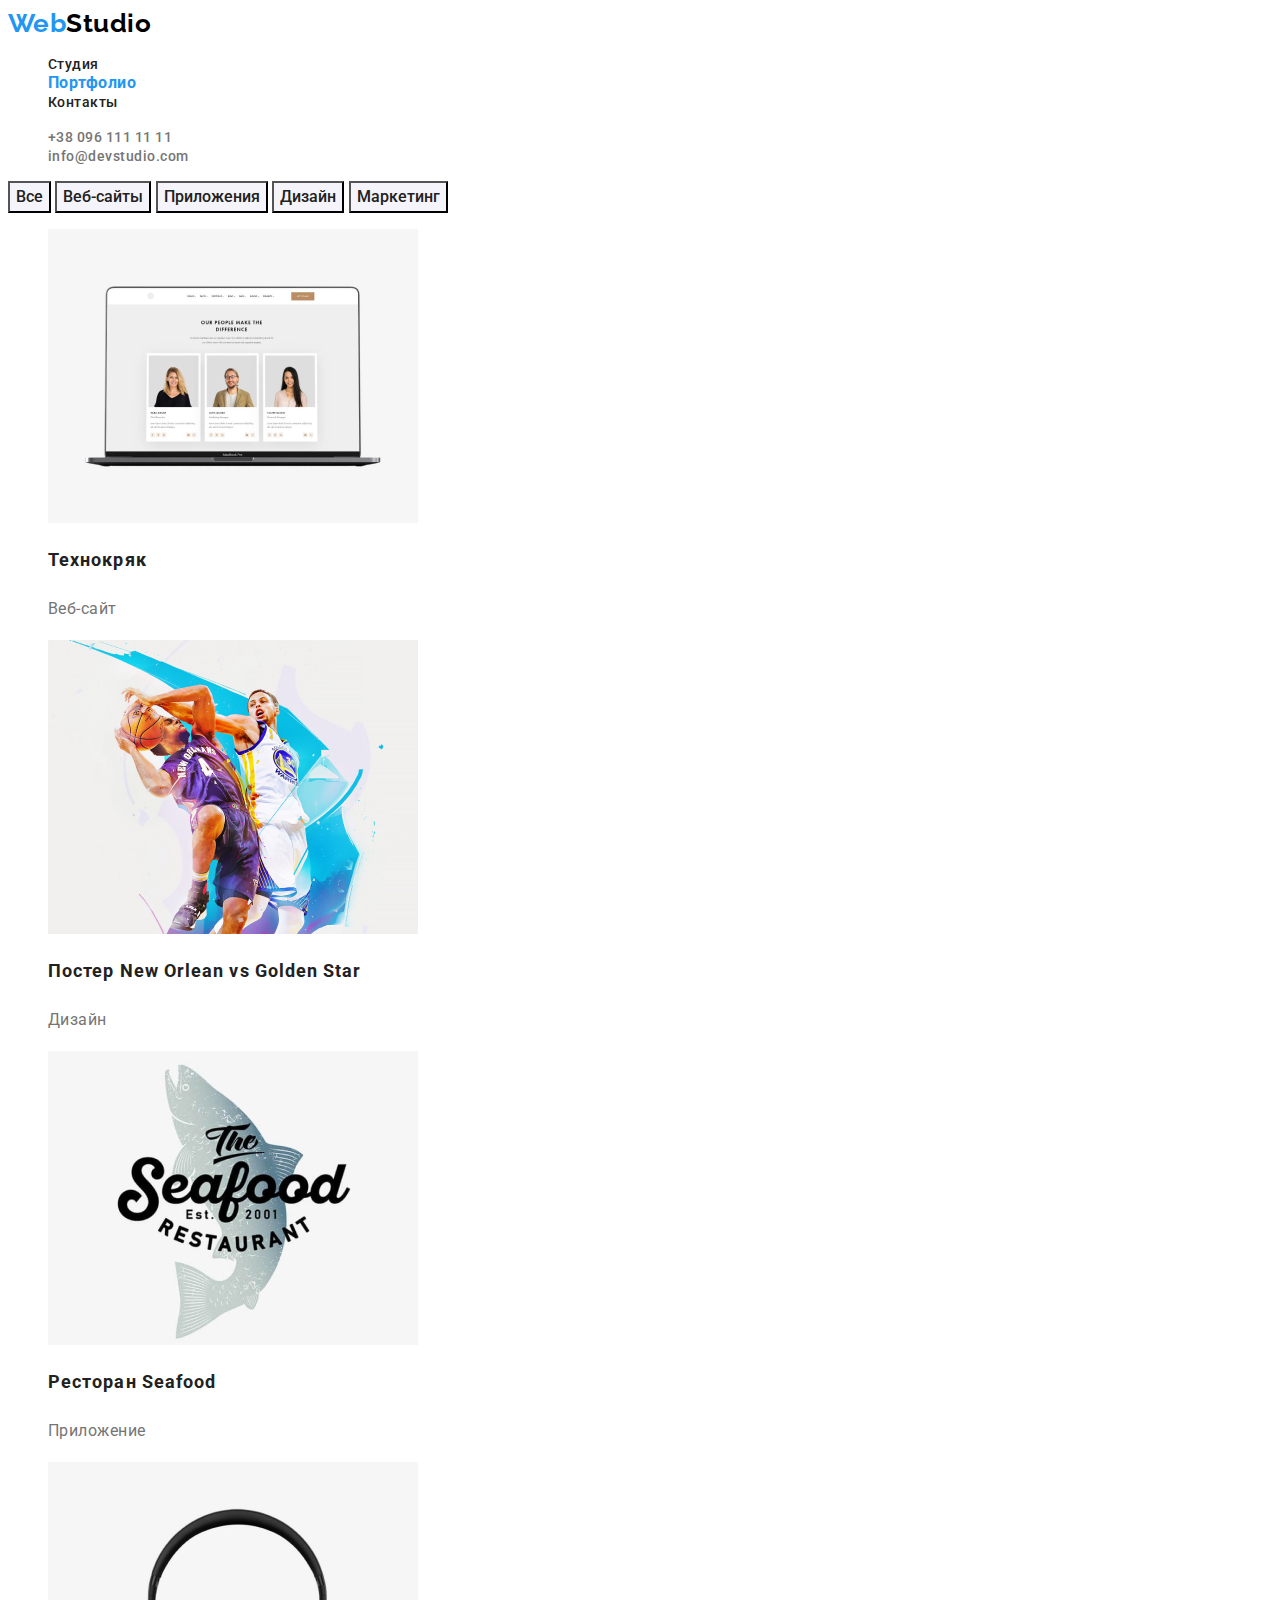
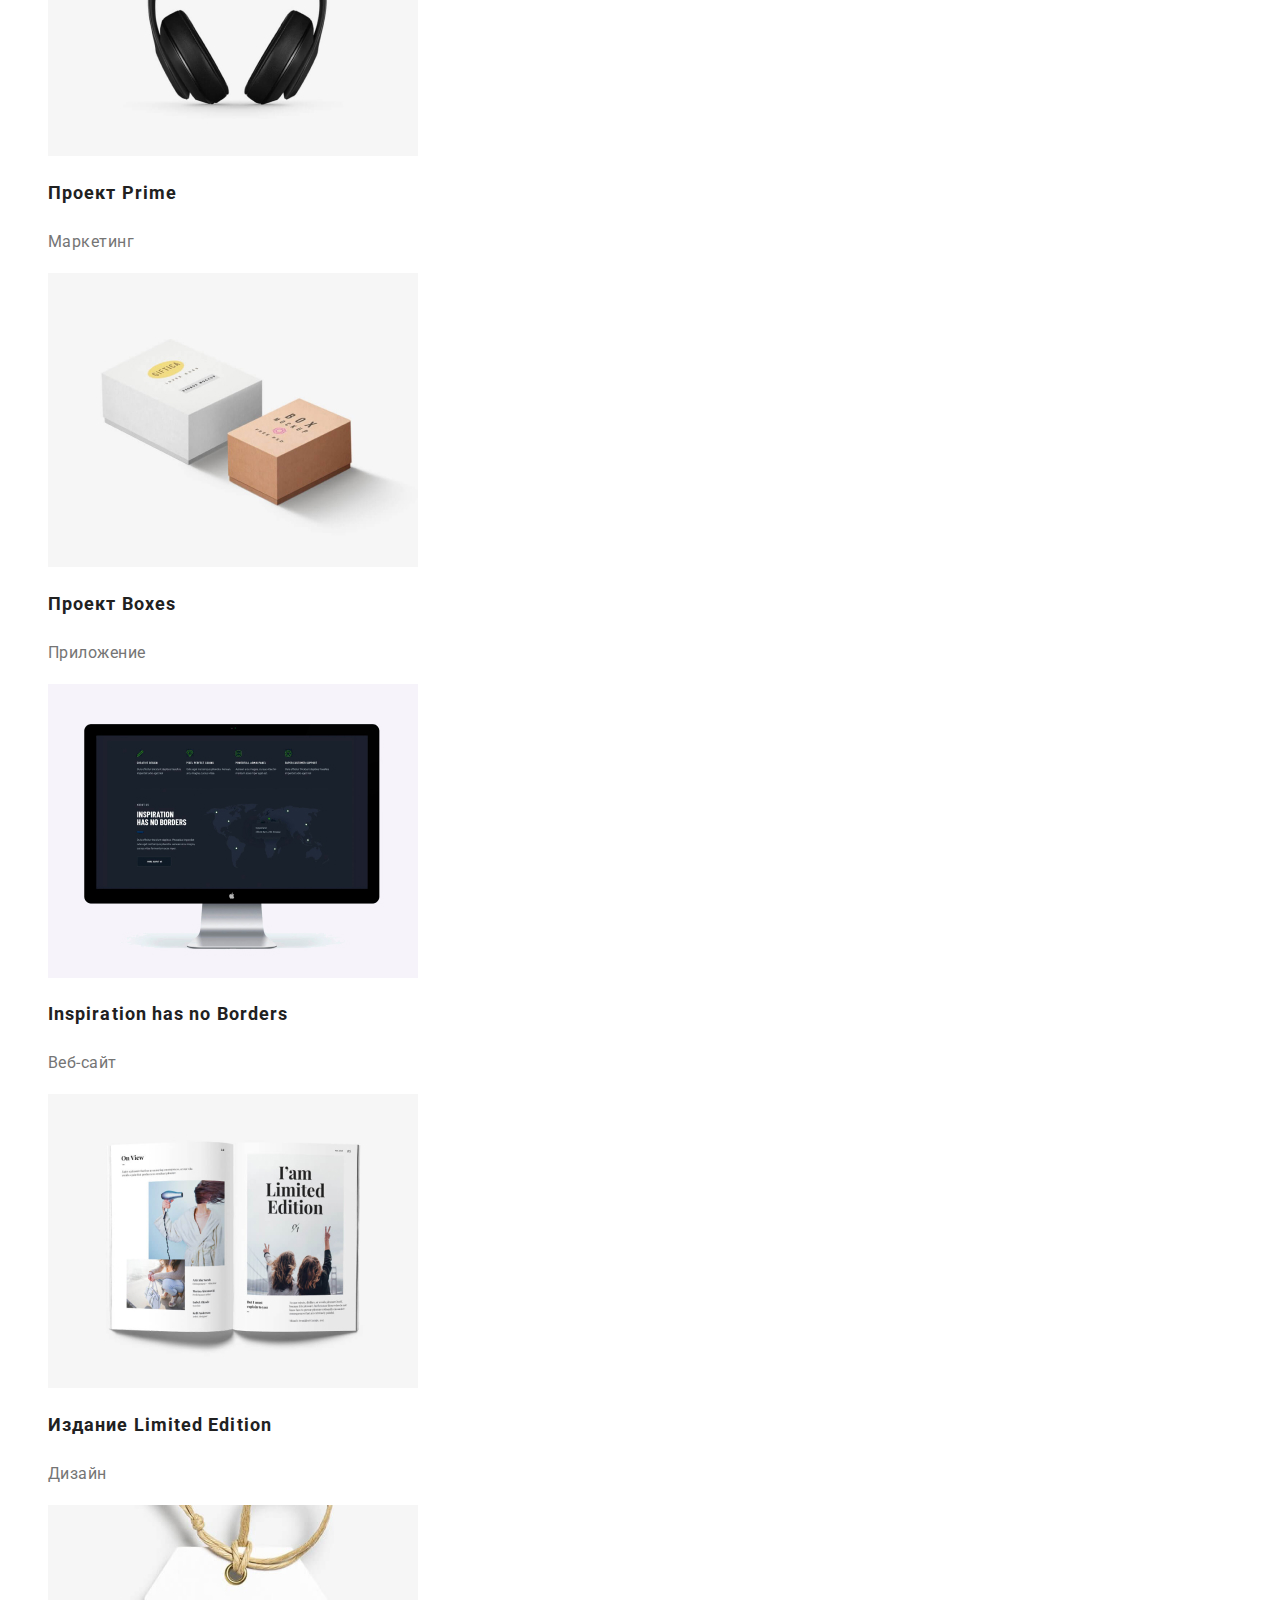
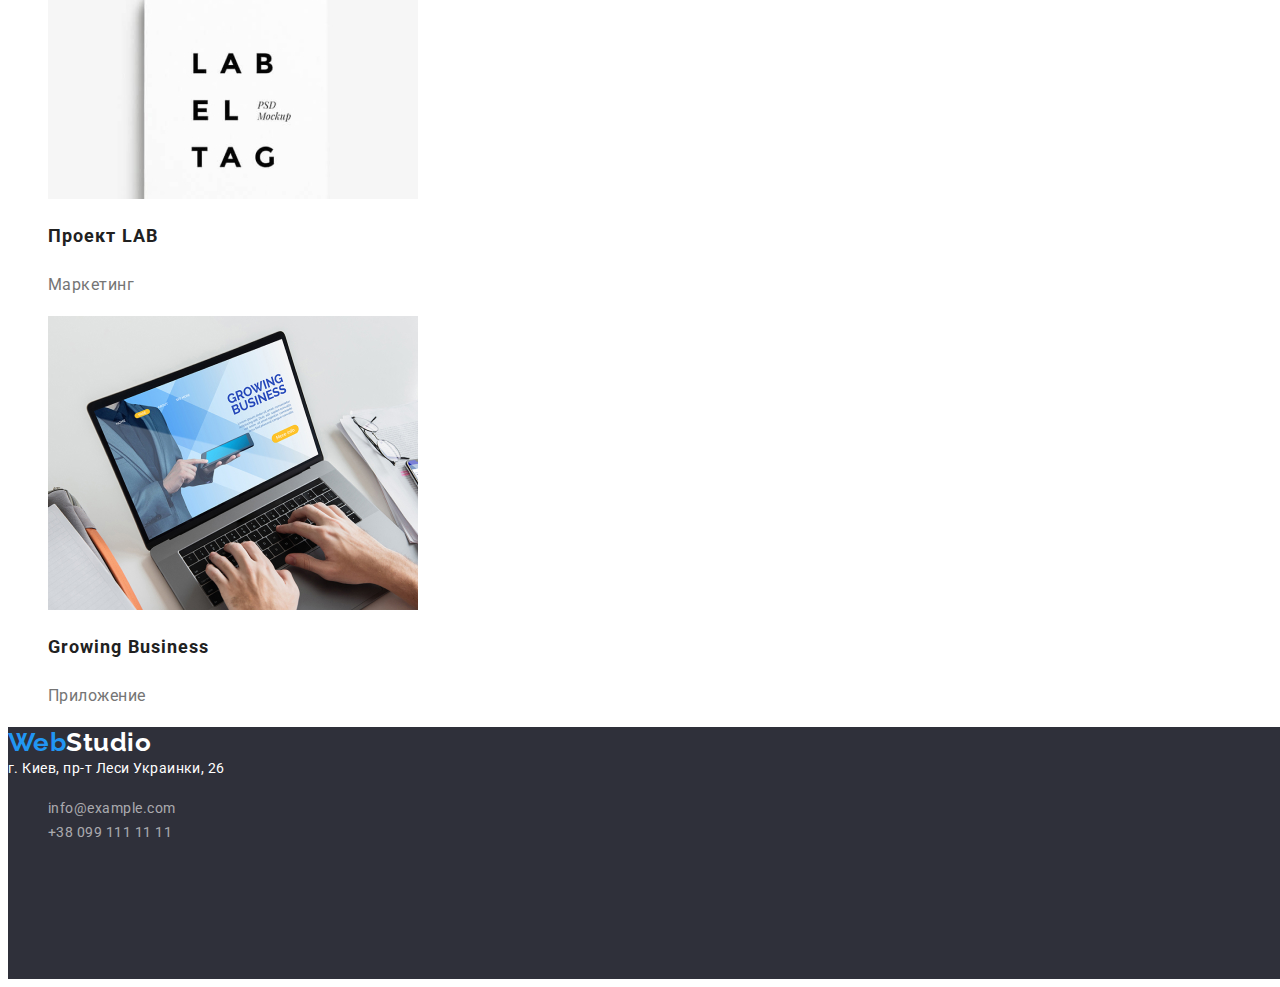
==== portfolio.html @ f5310222 "изменения)" ====
<!DOCTYPE html>
<html lang="ru">
<head>
    <meta charset="UTF-8">
    <meta name="viewport" content="width=device-width, initial-scale=1.0">
    <title>WebStudio</title>
    <link rel="preconnect" href="https://fonts.gstatic.com">
    <link href="https://fonts.googleapis.com/css2?family=Raleway:wght@700&family=Roboto:wght@400;500;700;900&display=swap"
    rel="stylesheet">
    <link rel="stylesheet" href="./css/style.css">
</head>
<body>
    <header class="header">
        <nav class="navigation">
        <a href="./index.html"class="logo-studio">
            <span class="logo-web-color">Web</span>Studio
        </a>
       <ul class="nav-web">
           <li>
               <a href="./index.html" class="link">Студия</a>
            </li>
           <li>
               <a href="./portfolio.html"class="link-current">Портфолио</a>
            </li>
           <li>
               <a href="#"class="link">Контакты</a>
            </li>
       </ul>
    </nav>
       <ul class="nav-tel-mail">
           <li>
               <a href="tel:+380961111111">+38 096 111 11 11</a>
            </li>
           <li>
               <a href="mailto:info@devstudio.com">info@devstudio.com</a>
            </li>
       </ul>
    </header>
    <main>
        <div class="filter">
            <button class="main-bt" type="button">Все</button>
            <button class="main-bt" type="button">Веб-сайты</button>
            <button class="main-bt" type="button">Приложения</button>
            <button class="main-bt" type="button">Дизайн</button>
            <button class="main-bt" type="button">Маркетинг</button>
        </div>
        <ul class="main-list">
            <li class="main-list-item">
                <a class="main-list-link" href="#">
                    <img src="./photo_portfolio/Технокряк_1.jpg" alt="Технокряк" width="370" height="294">
                    <h2 class="main-list-title">Технокряк</h2>
                        <p class="main-list-theam">Веб-сайт</p>
                </a>
            </li>
            <li class="main-list-item">
                <a class="main-list-link" href="#">
                    <img src="./photo_portfolio/Постер_New_Orlean_2.jpg" alt="Постер_New_Orlean" width="370" height="294">
                    <h2 class="main-list-title">Постер New Orlean vs Golden Star</h2>
                        <p class="main-list-theam">Дизайн</p>
                </a>
            </li>
            <li class="main-list-item">
                <a class="main-list-link" href="#">
                    <img src="./photo_portfolio/Seafood_3.jpg" alt="Seafood" width="370" height="294">
                    <h2 class="main-list-title">Ресторан Seafood</h2>
                        <p class="main-list-theam">Приложение</p>
                </a>
            </li>
            <li class="main-list-item">
                <a class="main-list-link" href="#">
                    <img src="./photo_portfolio/Наушники_4.jpg" alt="Наушники" width="370" height="294">
                    <h2 class="main-list-title">Проект Prime</h2>
                        <p class="main-list-theam">Маркетинг</p> 
                </a>
            </li>
            <li class="main-list-item">
                <a class="main-list-link" href="#">
                    <img src="./photo_portfolio/проект_Boxes_5.jpg" alt="проект_Boxes" width="370" height="294">
                    <h2 class="main-list-title">Проект Boxes</h2>
                        <p class="main-list-theam">Приложение</p> 
                </a>
            </li>
            <li class="main-list-item">
                <a class="main-list-link" href="#">
                    <img src="./photo_portfolio/Экран_6.jpg" alt="Экран" width="370" height="294">
                    <h2 class="main-list-title">Inspiration has no Borders</h2>
                        <p class="main-list-theam">Веб-сайт</p>
                </a>
            </li>
            <li class="main-list-item">
                <a class="main-list-link" href="#">
                    <img src="./photo_portfolio/журнал_LE_7.jpg" alt="журнал_LE" width="370" height="294">
                    <h2 class="main-list-title">Издание Limited Edition</h2>
                        <p class="main-list-theam">Дизайн</p>
                </a>
            </li>
            <li class="main-list-item">
                <a class="main-list-link" href="#">
                    <img src="./photo_portfolio/проект_LAB_8.jpg" alt="проект_LAB" width="370" height="294">
                    <h2 class="main-list-title">Проект LAB</h2>
                        <p class="main-list-theam">Маркетинг</p>
                </a>
            </li>
            <li class="main-list-item">
                <a class="main-list-link" href="#">
                    <img src="./photo_portfolio/Ноутбук_9.jpg" alt="Ноутбук" width="370" height="294">
                    <h2 class="main-list-title">Growing Business</h2>
                        <p class="main-list-theam">Приложение</p>
                </a>
            </li>
        </ul>
    </main>
    <footer class="footer">
        <a href="./index.html"class="logo-studio">
            <span class="logo-web-color">Web</span>Studio
        </a>
        <address class="address">
                <a class="map-link" href="https://goo.gl/maps/7WQNY8XXJnGFuJA47" target="_blank">г. Киев, пр-т Леси Украинки, 26</a>
         </address>
            <ul class="footer-contacts">
                <li class="footer-contacts-mail">
                    <a class="footer-contacts-link" href="mailto:info@example.com">info@example.com</a>
                </li>
                <li class="footer-contacts-mail">
                    <a class="footer-contacts-link" href="tel:+380991111111">+38 099 111 11 11</a>
                </li>
            </ul>
    </footer>  
    
</body>
</html>
---- css/style.css ----
:root {
    --web-text-color:#212121;
    --focus-text-color: #2196F3;
    --tel-mail-text-color:#757575;
    --secondary-text-color:#ffffff;
    --over-text-color: #000000;
    --color-text-footer: color: rgba(255, 255, 255, 0.6);
    --color-hero-button: #188CE8;
    --color-bag-hero: #2F303A;
    --secondary-background-color: #f5f4fa;
    --letter-spacing:  0.03em;
}

body{
    color: var(--web-text-color);
    letter-spacing: var(--letter-spacing);
    font-family: Roboto, sans-serif;
    font-style: normal;
    font-weight: 700;
}
/* убираем все точки при списках */
ul{
    list-style: none;
}
a{
    text-decoration: none;
}
button {
  font-family: inherit;
}
/* стилизаця лого */
.logo-studio {
    color: var(--over-text-color);
    font-family: raleway, sans-serif;
    font-size:26px ;
    line-height: 1.17;
    
}
.logo-studio:focus{
    color: var(--focus-text-color);
}
.logo-web-color{
    color: var(--focus-text-color);
    

}

/* оформляем стилязацию по навигации сайта */
.nav-web .link{
    color: var(--web-text-color);
    font-weight: 500;
    font-size: 14px;
    line-height: 1.14;
}
.nav-web .link:hover,
.nav-web .link:focus{
    color:var(--focus-text-color);
} 
.nav-tel-mail a{
    color: var(--tel-mail-text-color);
    font-weight: 500;
    font-size: 14px;
    line-height: 1.14;
}
.nav-tel-mail a:hover,
.nav-tel-mail a:focus{
    color: var(--focus-text-color);
}
.link-current {
color: var(--focus-text-color);
}
/* hero */
.hero{
    background-color:var(--color-bag-hero);
    width: 1600px;
    height: 600px;
    left: 233px;
    top: 74px;
}
.hero-title{
    color:var(--secondary-text-color);
    font-weight: 900;
    font-size: 44px;
    line-height: 1.36;
    letter-spacing: 0.06em;
    text-align: center;
}
.hero-bt{
    background-color: var(--focus-text-color);
    color: var(--secondary-text-color);
    letter-spacing: 0.06em;
}
.hero-bt:focus,
.hero-bt:hover{
    background: var(--color-hero-button);
    box-shadow: 0px 4px 4px rgba(0, 0, 0, 0.15);
    border-radius: 4px;
}
/* особености */
.uniqum .uniqum-title{
    color: var(--web-text-color);
    font-weight: 700;
    font-size: 14px;
    line-height: 1.14;
}
.uniqum-list{
    color: var(--tel-mail-text-color);
    font-weight: 400;
    font-size: 14px;
    line-height: 1.7;
}
/* work */
.work .title
.team .title{
    color: var(--web-text-color);
    font-weight: 700;
    font-size: 36px;
    line-height: 1.16;
    text-align: center;
}
/* team */
.team-name{
color: var(--web-text-color);
font-weight: 500;
font-size: 16px;
line-height: 1.18;
}
.team-work{
    color: var(--tel-mail-text-color);
    font-weight: 400;
    font-size: 16px;
    line-height: 1.18;
}
/* main */
.main-bt{
    background: var(--secondary-background-color);
    color: var(--web-text-color);
    font-weight: 500;
    font-size: 16px;
    line-height: 1.62;
}
.main-bt:hover,
.main-bt:focus{
    background: var(--focus-text-color);
    color: var(--secondary-text-color);
    box-shadow: 0px 3px 1px rgba(0, 0, 0, 0.1), 0px 1px 2px rgba(0, 0, 0, 0.08), 0px 2px 2px rgba(0, 0, 0, 0.12);
    border-radius: 4px;
}
.main-list-title{
    color: var(--web-text-color);
    font-weight: 700;
    font-size: 18px;
    line-height: 2;
    letter-spacing: 0.06em;
}
.main-list-theam{
    color: var(--tel-mail-text-color);
    font-weight: 400;
    font-size: 16px;
    line-height: 1.87;
}

/* footer */
.footer {
    background-color:var(--color-bag-hero);
    width: 1600px;
    height: 252px;
    left: 0px;
    top: 2097px;
}
.footer .logo-studio {
    color: var(--secondary-text-color);

}
.map-link {
    color: var(--secondary-text-color);
    font-weight: 400;
    font-size: 14px;
    line-height: 1.7;
    font-style: normal;
}
.map-link:hover,
.map-link:focus{
    color: var(--focus-text-color);
}

  .footer-contacts-link { 
    color: rgba(255, 255, 255, 0.6);
    font-weight: 400;
    font-size: 14px;
    line-height: 1.71; 
}

.footer-contacts-link:hover,
.footer-contacts-link:focus {
    color: var(--focus-text-color);
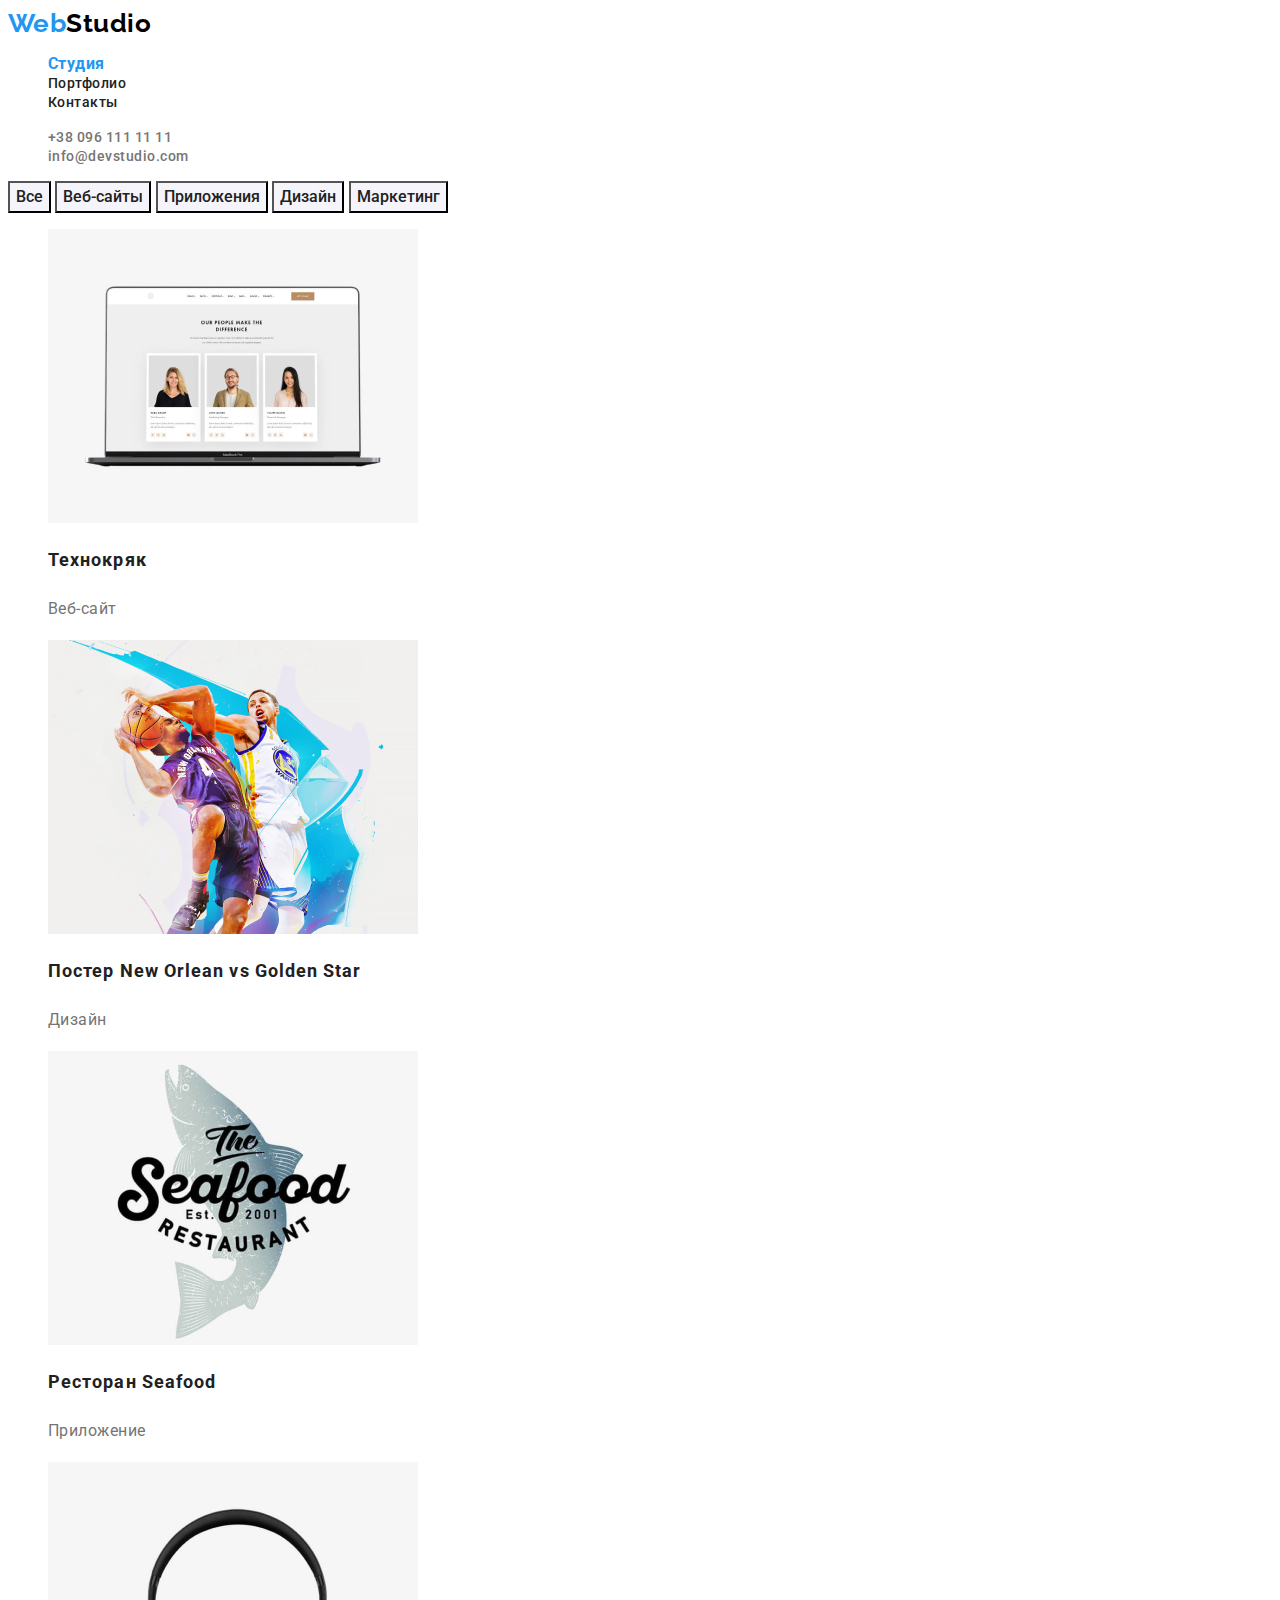
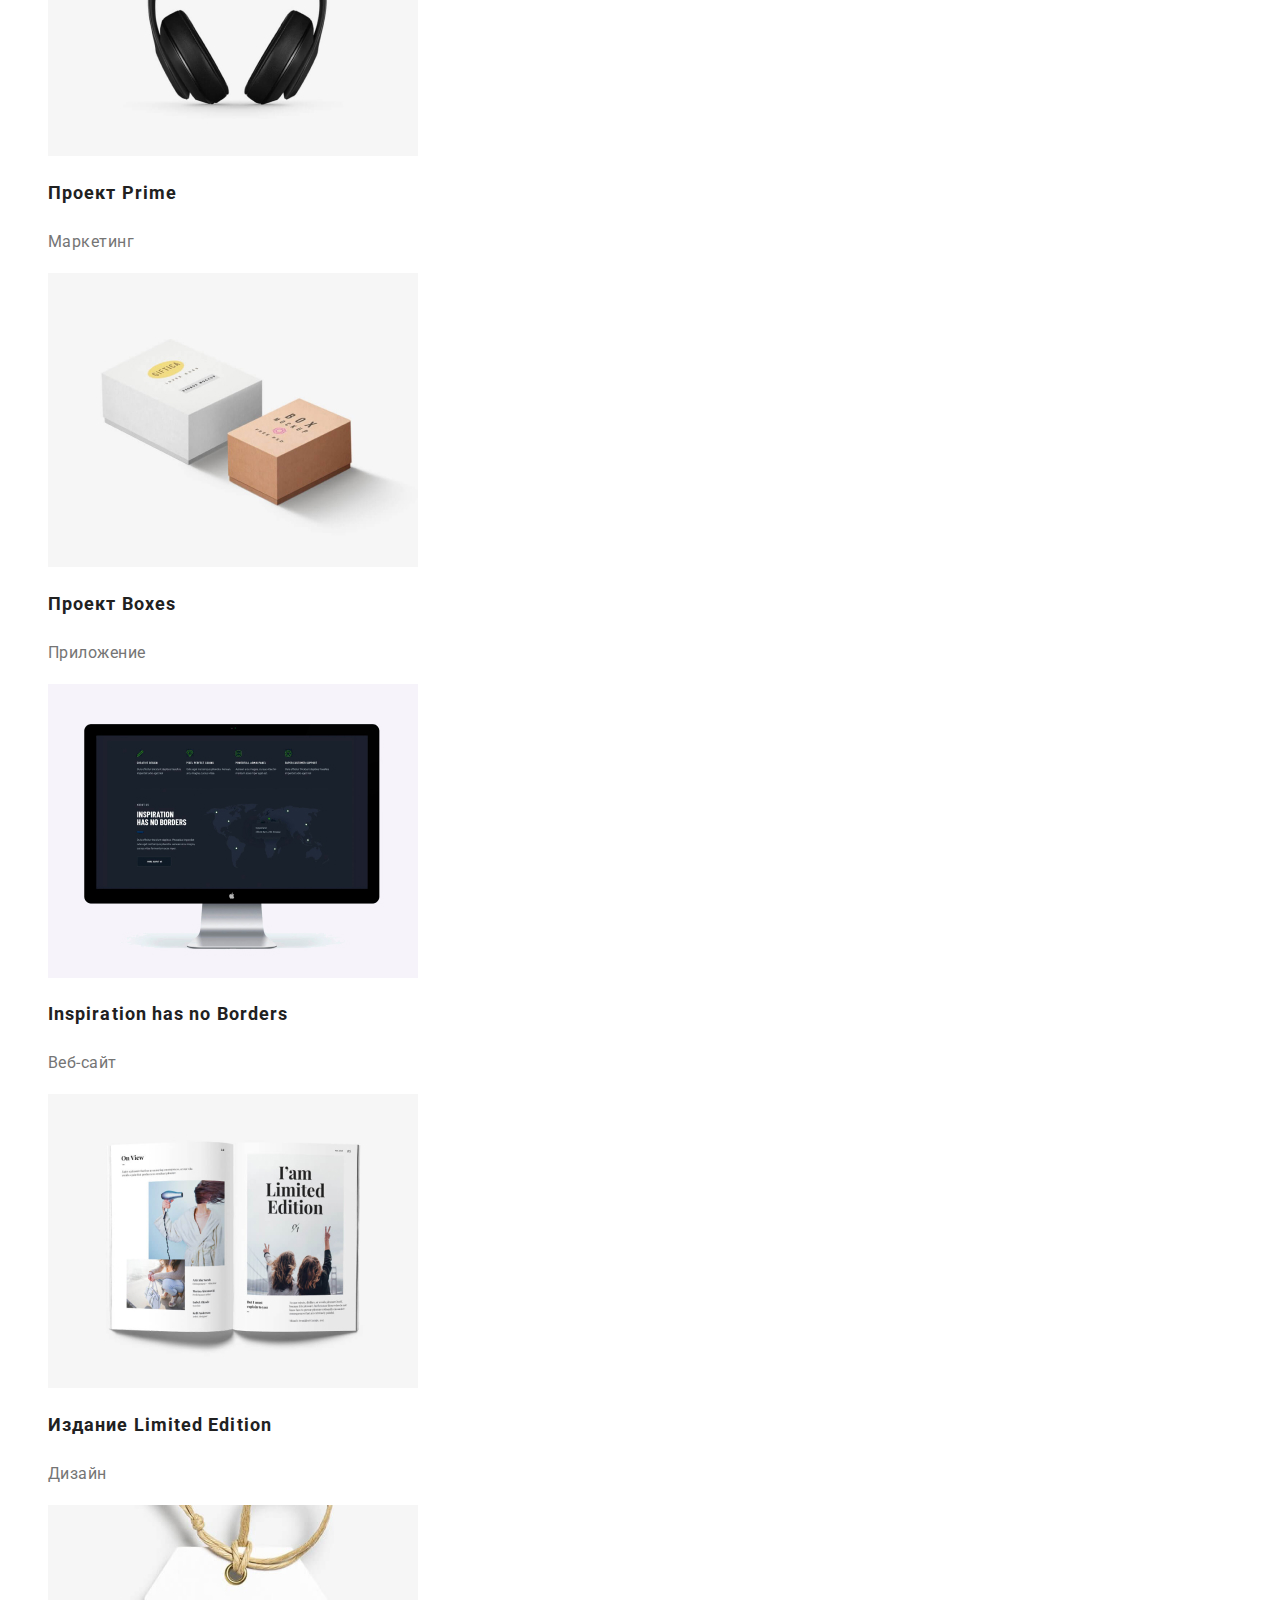
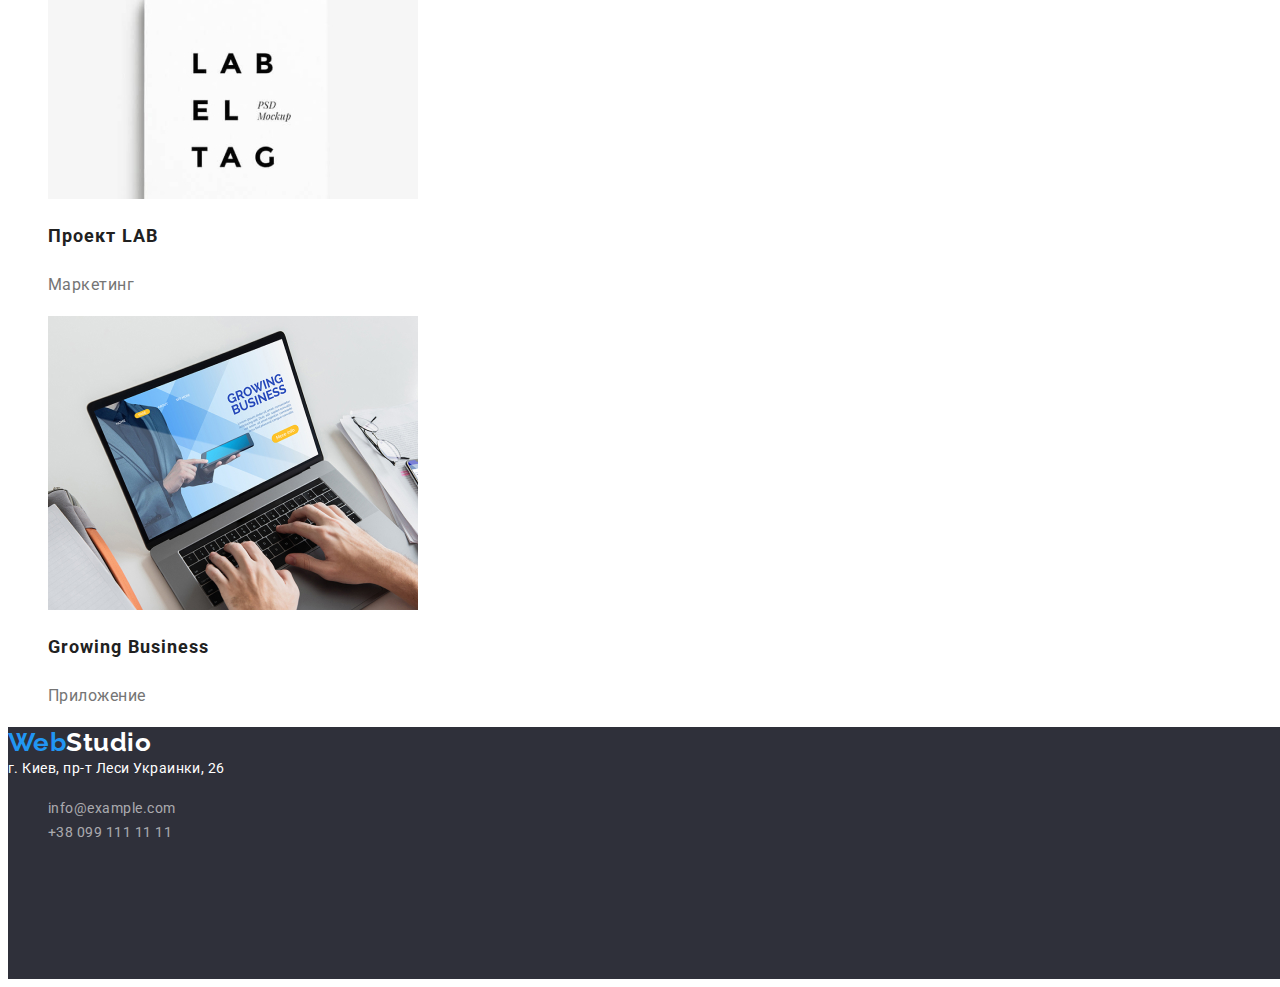
==== commit 397b9b1e: "change" ====
--- a/portfolio.html
+++ b/portfolio.html
@@ -3,40 +3,48 @@
 <head>
     <meta charset="UTF-8">
     <meta name="viewport" content="width=device-width, initial-scale=1.0">
-    <title>WebStudio</title>
+    <title>Portfolio</title>
     <link rel="preconnect" href="https://fonts.gstatic.com">
     <link href="https://fonts.googleapis.com/css2?family=Raleway:wght@700&family=Roboto:wght@400;500;700;900&display=swap"
     rel="stylesheet">
     <link rel="stylesheet" href="./css/style.css">
 </head>
 <body>
-    <header class="header">
-        <nav class="navigation">
-        <a href="./index.html"class="logo-studio">
-            <span class="logo-web-color">Web</span>Studio
-        </a>
-       <ul class="nav-web">
-           <li>
-               <a href="./index.html" class="link">Студия</a>
-            </li>
-           <li>
-               <a href="./portfolio.html"class="link-current">Портфолио</a>
-            </li>
-           <li>
-               <a href="#"class="link">Контакты</a>
-            </li>
-       </ul>
-    </nav>
-       <ul class="nav-tel-mail">
-           <li>
-               <a href="tel:+380961111111">+38 096 111 11 11</a>
-            </li>
-           <li>
-               <a href="mailto:info@devstudio.com">info@devstudio.com</a>
-            </li>
-       </ul>
-    </header>
+    <body>
+        <header class="header">
+            <nav class="navigation">
+            <a href="./index.html"class="logo-studio">
+                <span lang="en" class="logo-web-color">Web</span>Studio
+            </a>
+           <ul class="nav-web">
+               <li>
+                   <a href="./index.html" class="link-current">Студия</a>
+                </li>
+               <li>
+                   <a href="./portfolio.html"class="link">Портфолио</a>
+                </li>
+               <li>
+                   <a href="#"class="link">Контакты</a>
+                </li>
+           </ul>
+        </nav>
+           <ul class="header-contacts">
+               <li class="header-contacts-tel">
+                   <a class="header-contacts-link"
+                    href="tel:+380961111111">+38 096 111 11 11</a>
+                </li>
+               <li class="header-contacts-mail">
+                   <a class="header-contacts-link" 
+                   href="mailto:info@devstudio.com">info@devstudio.com</a>
+                </li>
+           </ul>
+        </header>
+    <!-- Portfolio -->
     <main>
+        <!-- section portfolio -->
+    <section class="Portfolio">
+        <!-- filters -->
+        <h1 class="visually-hidden">Фильтр</h1>
         <div class="filter">
             <button class="main-bt" type="button">Все</button>
             <button class="main-bt" type="button">Веб-сайты</button>
@@ -44,6 +52,7 @@
             <button class="main-bt" type="button">Дизайн</button>
             <button class="main-bt" type="button">Маркетинг</button>
         </div>
+        <!-- portfolio main list -->
         <ul class="main-list">
             <li class="main-list-item">
                 <a class="main-list-link" href="#">
@@ -109,10 +118,12 @@
                 </a>
             </li>
         </ul>
+       </section>
     </main>
+    <!-- footer -->
     <footer class="footer">
         <a href="./index.html"class="logo-studio">
-            <span class="logo-web-color">Web</span>Studio
+            <span lang="en" class="logo-web-color">Web</span>Studio
         </a>
         <address class="address">
                 <a class="map-link" href="https://goo.gl/maps/7WQNY8XXJnGFuJA47" target="_blank">г. Киев, пр-т Леси Украинки, 26</a>
@@ -126,6 +137,5 @@
                 </li>
             </ul>
     </footer>  
-    
 </body>
 </html>--- a/css/style.css
+++ b/css/style.css
@@ -41,9 +41,18 @@
 }
 .logo-web-color{
     color: var(--focus-text-color);
-    
-
-}
+}
+
+.visually-hidden {
+    position: absolute !important;
+    clip: rect(1px 1px 1px 1px); /* IE6, IE7 */
+    clip: rect(1px, 1px, 1px, 1px);
+    padding: 0 !important;
+    border: 0 !important;
+    height: 1px !important;
+    width: 1px !important;
+    overflow: hidden;
+  }
 
 /* оформляем стилязацию по навигации сайта */
 .nav-web .link{
@@ -56,28 +65,28 @@
 .nav-web .link:focus{
     color:var(--focus-text-color);
 } 
-.nav-tel-mail a{
+.header-contacts-link {
     color: var(--tel-mail-text-color);
     font-weight: 500;
     font-size: 14px;
     line-height: 1.14;
 }
-.nav-tel-mail a:hover,
-.nav-tel-mail a:focus{
+.header-contacts-link:hover,
+.header-contacts-link:focus {
     color: var(--focus-text-color);
 }
 .link-current {
 color: var(--focus-text-color);
 }
 /* hero */
-.hero{
+.hero {
     background-color:var(--color-bag-hero);
     width: 1600px;
     height: 600px;
     left: 233px;
     top: 74px;
 }
-.hero-title{
+.hero-title {
     color:var(--secondary-text-color);
     font-weight: 900;
     font-size: 44px;
@@ -85,25 +94,25 @@
     letter-spacing: 0.06em;
     text-align: center;
 }
-.hero-bt{
+.hero-bt {
     background-color: var(--focus-text-color);
     color: var(--secondary-text-color);
     letter-spacing: 0.06em;
 }
 .hero-bt:focus,
-.hero-bt:hover{
+.hero-bt:hover {
     background: var(--color-hero-button);
     box-shadow: 0px 4px 4px rgba(0, 0, 0, 0.15);
     border-radius: 4px;
 }
 /* особености */
-.uniqum .uniqum-title{
+.uniqum .uniqum-title {
     color: var(--web-text-color);
     font-weight: 700;
     font-size: 14px;
     line-height: 1.14;
 }
-.uniqum-list{
+.uniqum-list {
     color: var(--tel-mail-text-color);
     font-weight: 400;
     font-size: 14px;
@@ -111,7 +120,7 @@
 }
 /* work */
 .work .title
-.team .title{
+.team .title {
     color: var(--web-text-color);
     font-weight: 700;
     font-size: 36px;
@@ -119,20 +128,20 @@
     text-align: center;
 }
 /* team */
-.team-name{
+.team-name {
 color: var(--web-text-color);
 font-weight: 500;
 font-size: 16px;
 line-height: 1.18;
 }
-.team-work{
+.team-work {
     color: var(--tel-mail-text-color);
     font-weight: 400;
     font-size: 16px;
     line-height: 1.18;
 }
 /* main */
-.main-bt{
+.main-bt {
     background: var(--secondary-background-color);
     color: var(--web-text-color);
     font-weight: 500;
@@ -140,20 +149,20 @@
     line-height: 1.62;
 }
 .main-bt:hover,
-.main-bt:focus{
+.main-bt:focus {
     background: var(--focus-text-color);
     color: var(--secondary-text-color);
     box-shadow: 0px 3px 1px rgba(0, 0, 0, 0.1), 0px 1px 2px rgba(0, 0, 0, 0.08), 0px 2px 2px rgba(0, 0, 0, 0.12);
     border-radius: 4px;
 }
-.main-list-title{
+.main-list-title {
     color: var(--web-text-color);
     font-weight: 700;
     font-size: 18px;
     line-height: 2;
     letter-spacing: 0.06em;
 }
-.main-list-theam{
+.main-list-theam {
     color: var(--tel-mail-text-color);
     font-weight: 400;
     font-size: 16px;
@@ -180,7 +189,7 @@
     font-style: normal;
 }
 .map-link:hover,
-.map-link:focus{
+.map-link:focus {
     color: var(--focus-text-color);
 }
 
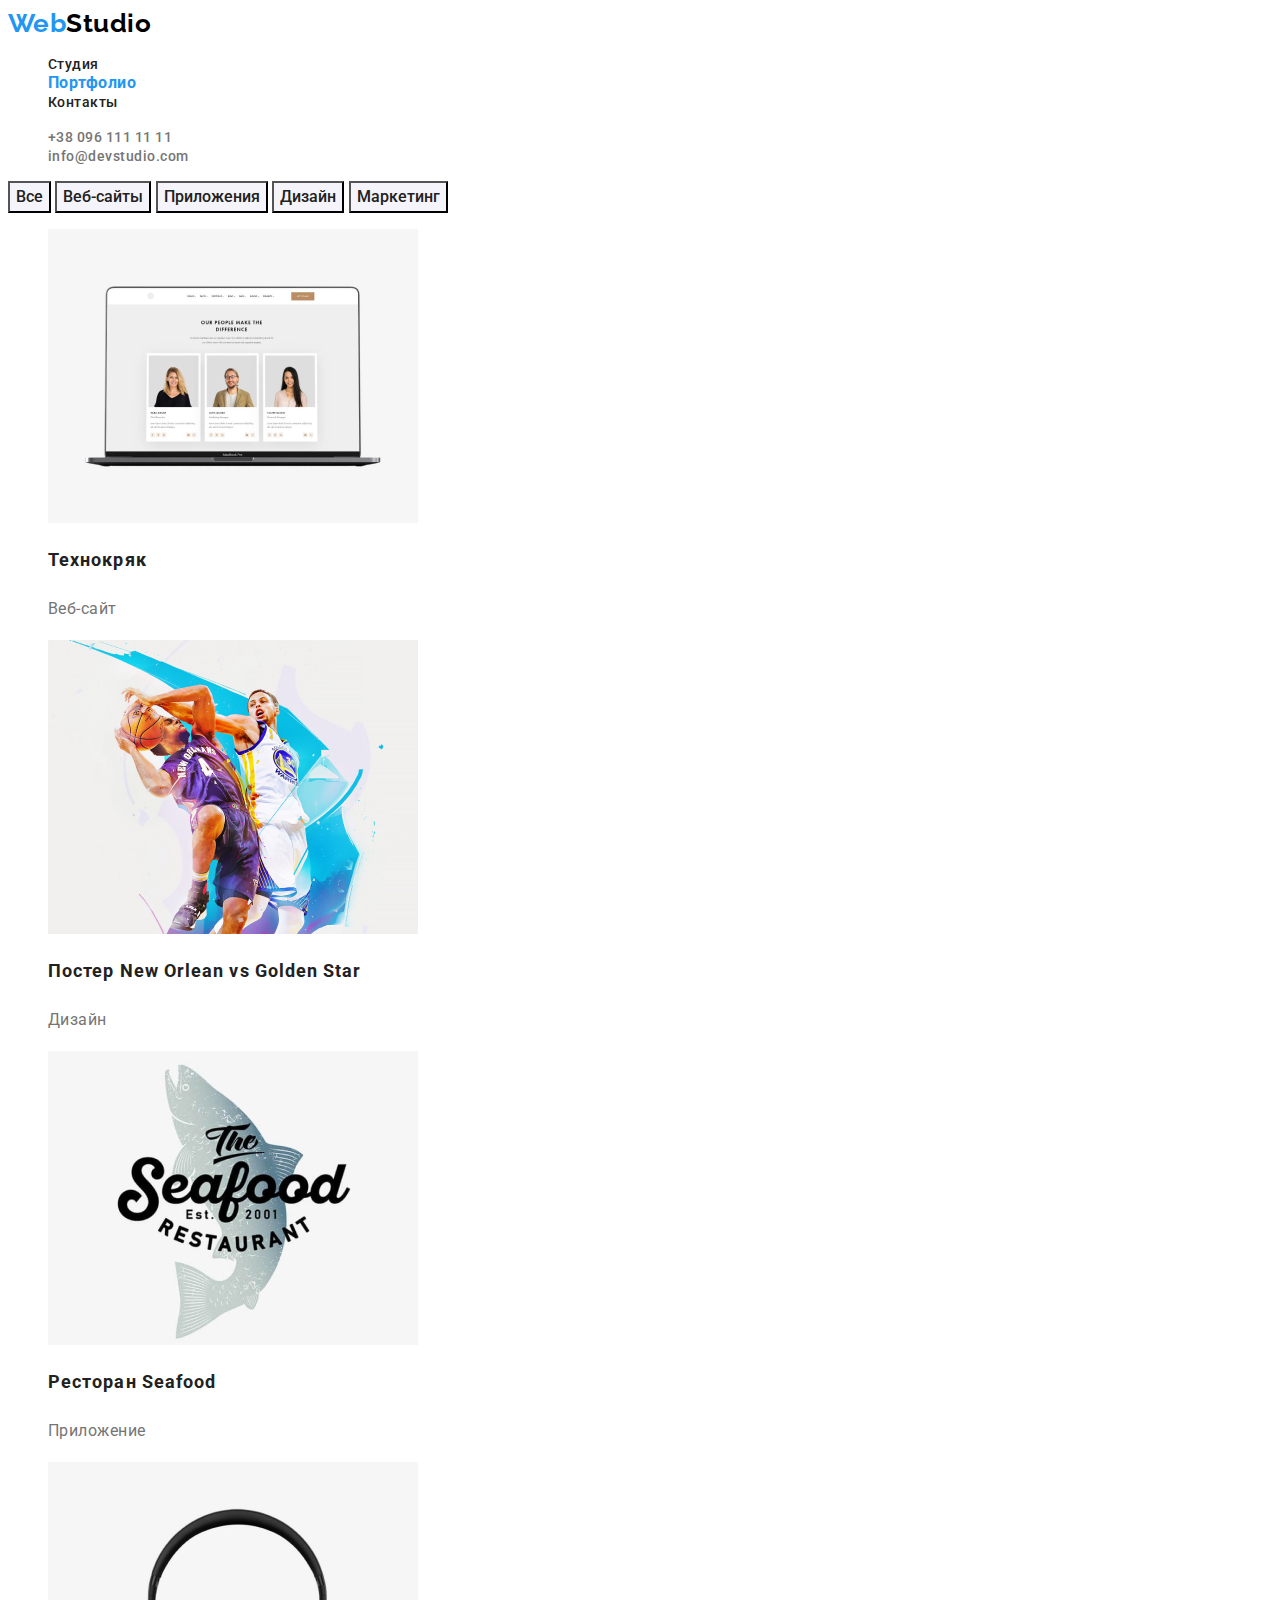
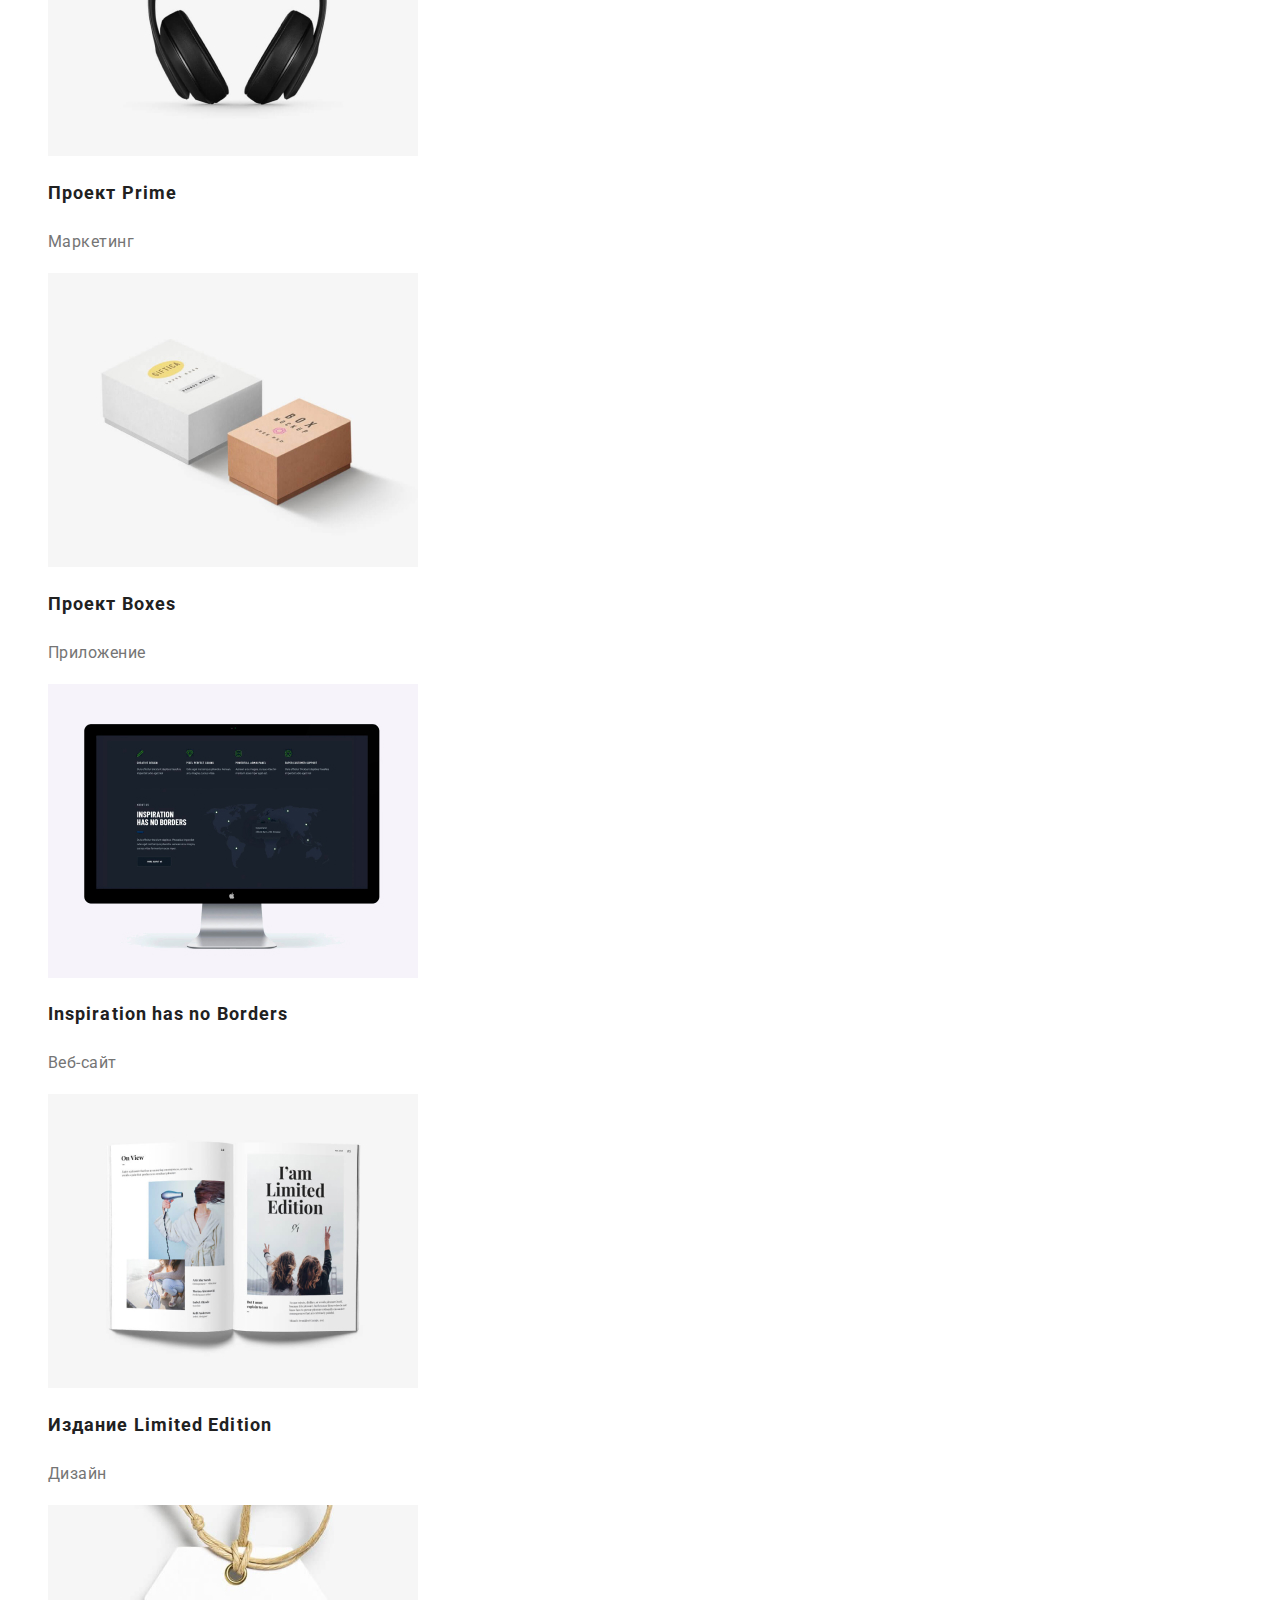
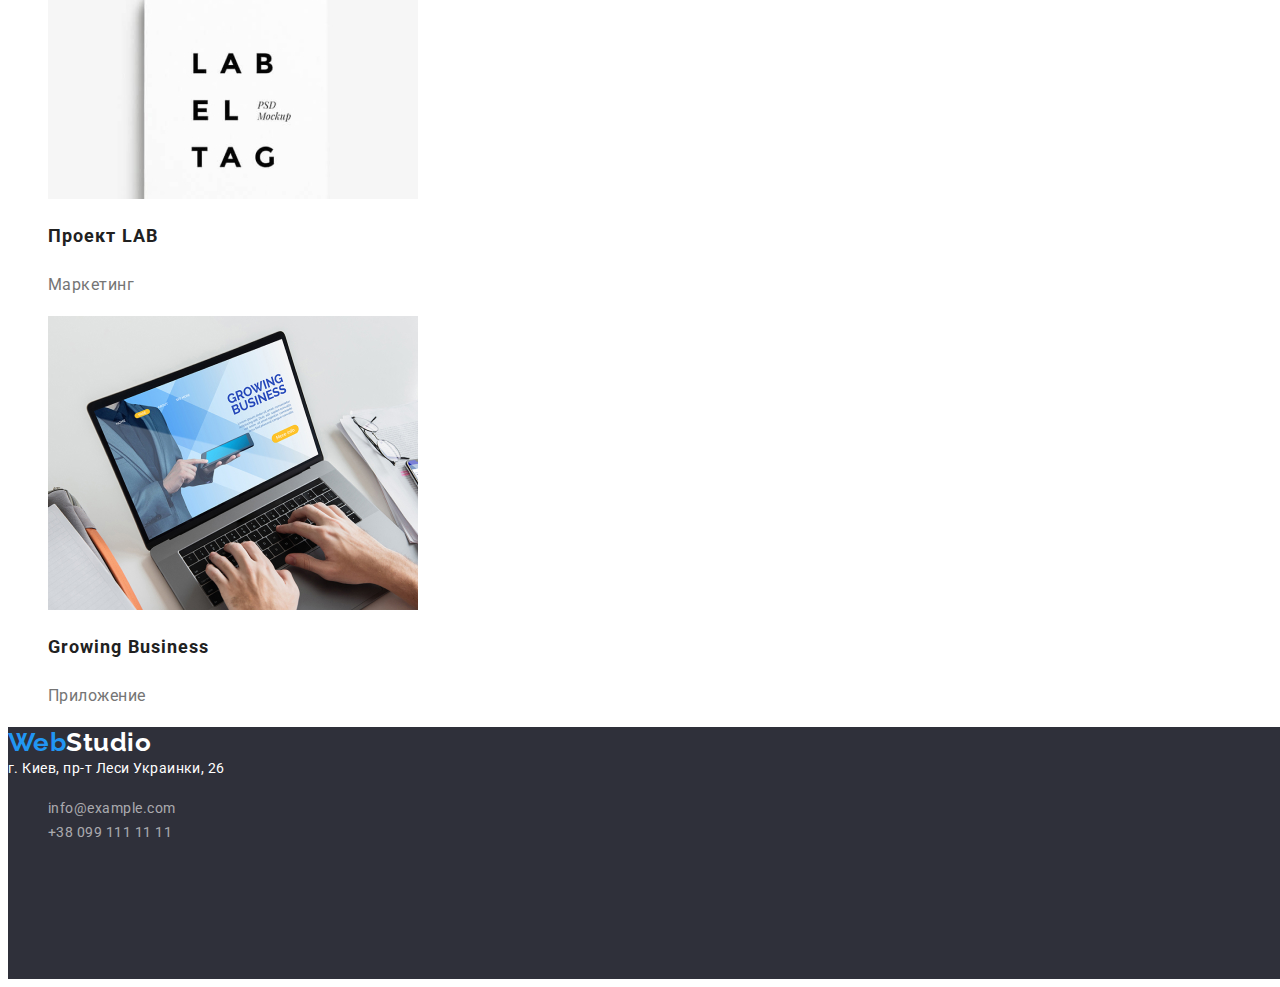
==== commit aad7db6e: "изменения последние" ====
--- a/portfolio.html
+++ b/portfolio.html
@@ -10,7 +10,7 @@
     <link rel="stylesheet" href="./css/style.css">
 </head>
 <body>
-    <body>
+    <!-- header -->
         <header class="header">
             <nav class="navigation">
             <a href="./index.html"class="logo-studio">
@@ -18,10 +18,10 @@
             </a>
            <ul class="nav-web">
                <li>
-                   <a href="./index.html" class="link-current">Студия</a>
+                   <a href="./index.html" class="link">Студия</a>
                 </li>
                <li>
-                   <a href="./portfolio.html"class="link">Портфолио</a>
+                   <a href="./portfolio.html"class="link-current">Портфолио</a>
                 </li>
                <li>
                    <a href="#"class="link">Контакты</a>
--- a/css/style.css
+++ b/css/style.css
@@ -11,7 +11,7 @@
     --letter-spacing:  0.03em;
 }
 
-body{
+body {
     color: var(--web-text-color);
     letter-spacing: var(--letter-spacing);
     font-family: Roboto, sans-serif;
@@ -19,10 +19,10 @@
     font-weight: 700;
 }
 /* убираем все точки при списках */
-ul{
+ul {
     list-style: none;
 }
-a{
+a {
     text-decoration: none;
 }
 button {
@@ -39,7 +39,7 @@
 .logo-studio:focus{
     color: var(--focus-text-color);
 }
-.logo-web-color{
+.logo-web-color {
     color: var(--focus-text-color);
 }
 
@@ -55,14 +55,14 @@
   }
 
 /* оформляем стилязацию по навигации сайта */
-.nav-web .link{
+.nav-web .link {
     color: var(--web-text-color);
     font-weight: 500;
     font-size: 14px;
     line-height: 1.14;
 }
 .nav-web .link:hover,
-.nav-web .link:focus{
+.nav-web .link:focus {
     color:var(--focus-text-color);
 } 
 .header-contacts-link {
@@ -155,6 +155,7 @@
     box-shadow: 0px 3px 1px rgba(0, 0, 0, 0.1), 0px 1px 2px rgba(0, 0, 0, 0.08), 0px 2px 2px rgba(0, 0, 0, 0.12);
     border-radius: 4px;
 }
+/* portfolio */
 .main-list-title {
     color: var(--web-text-color);
     font-weight: 700;
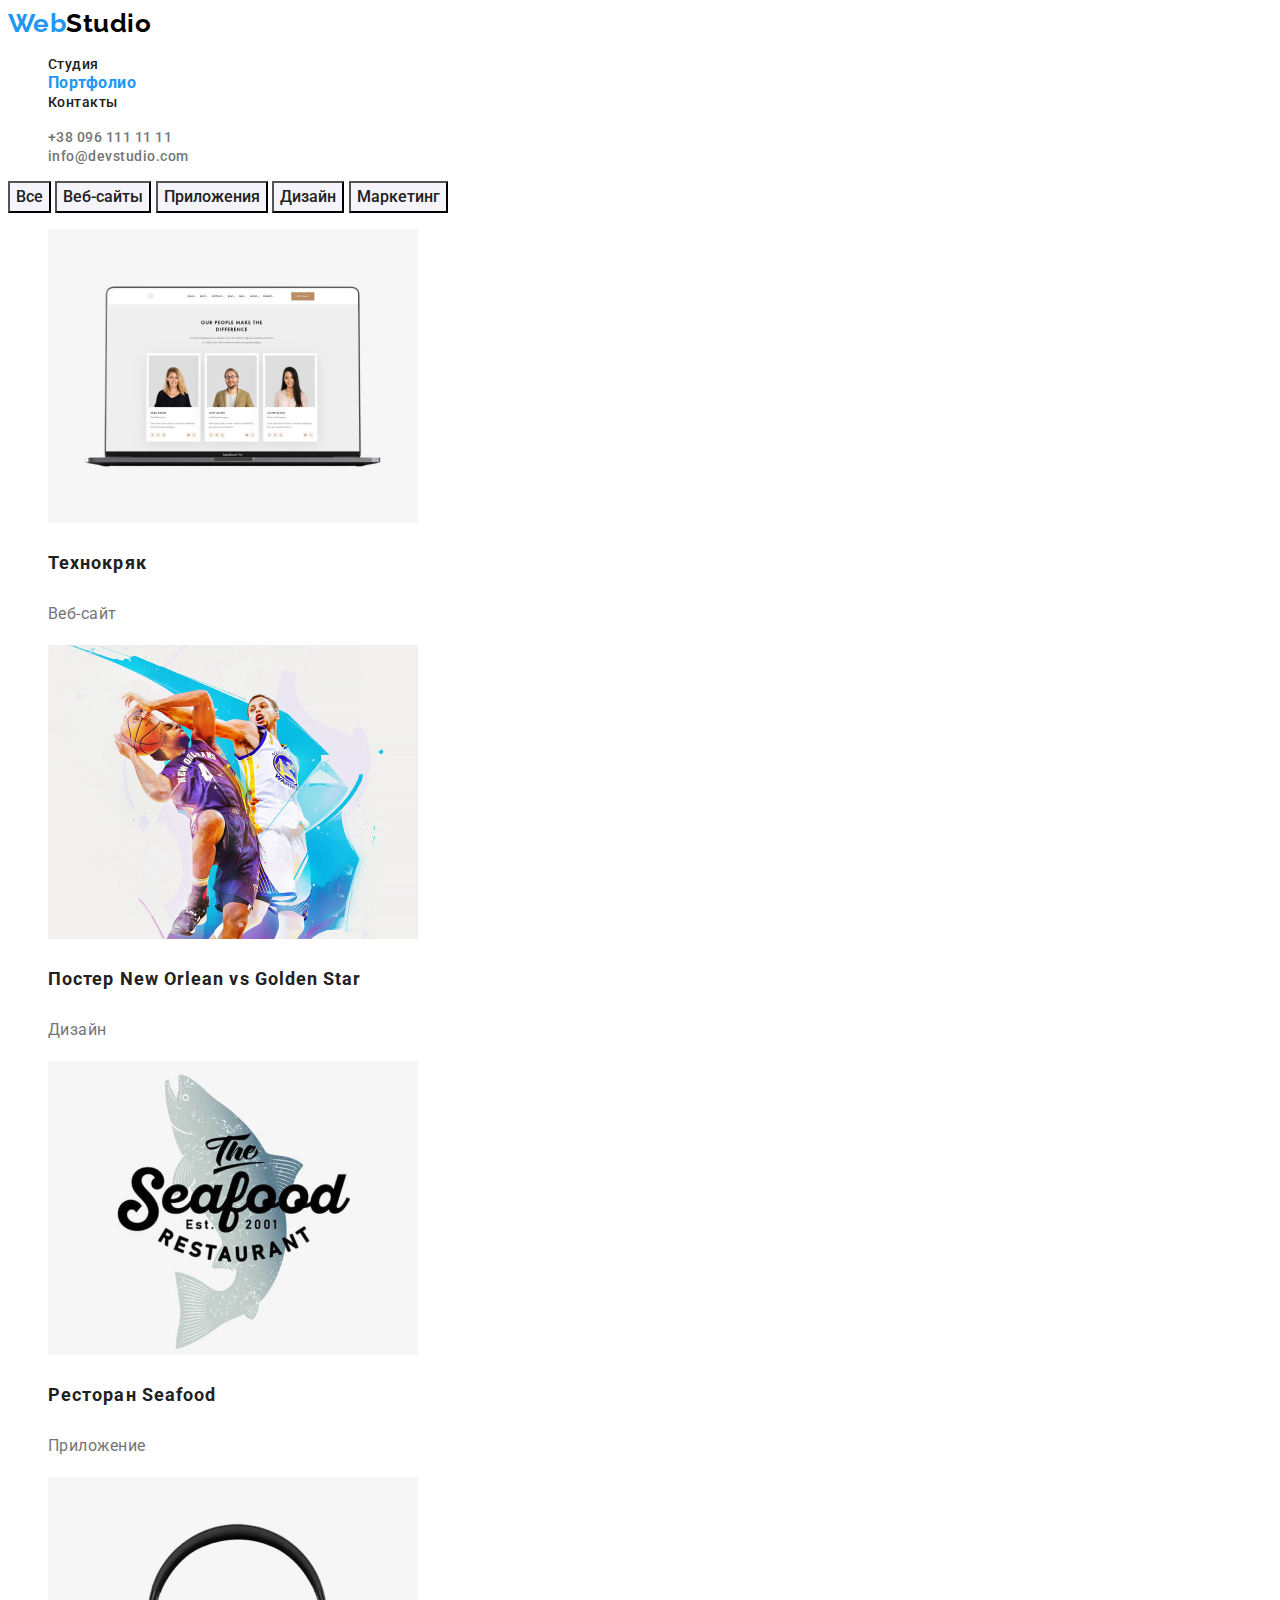
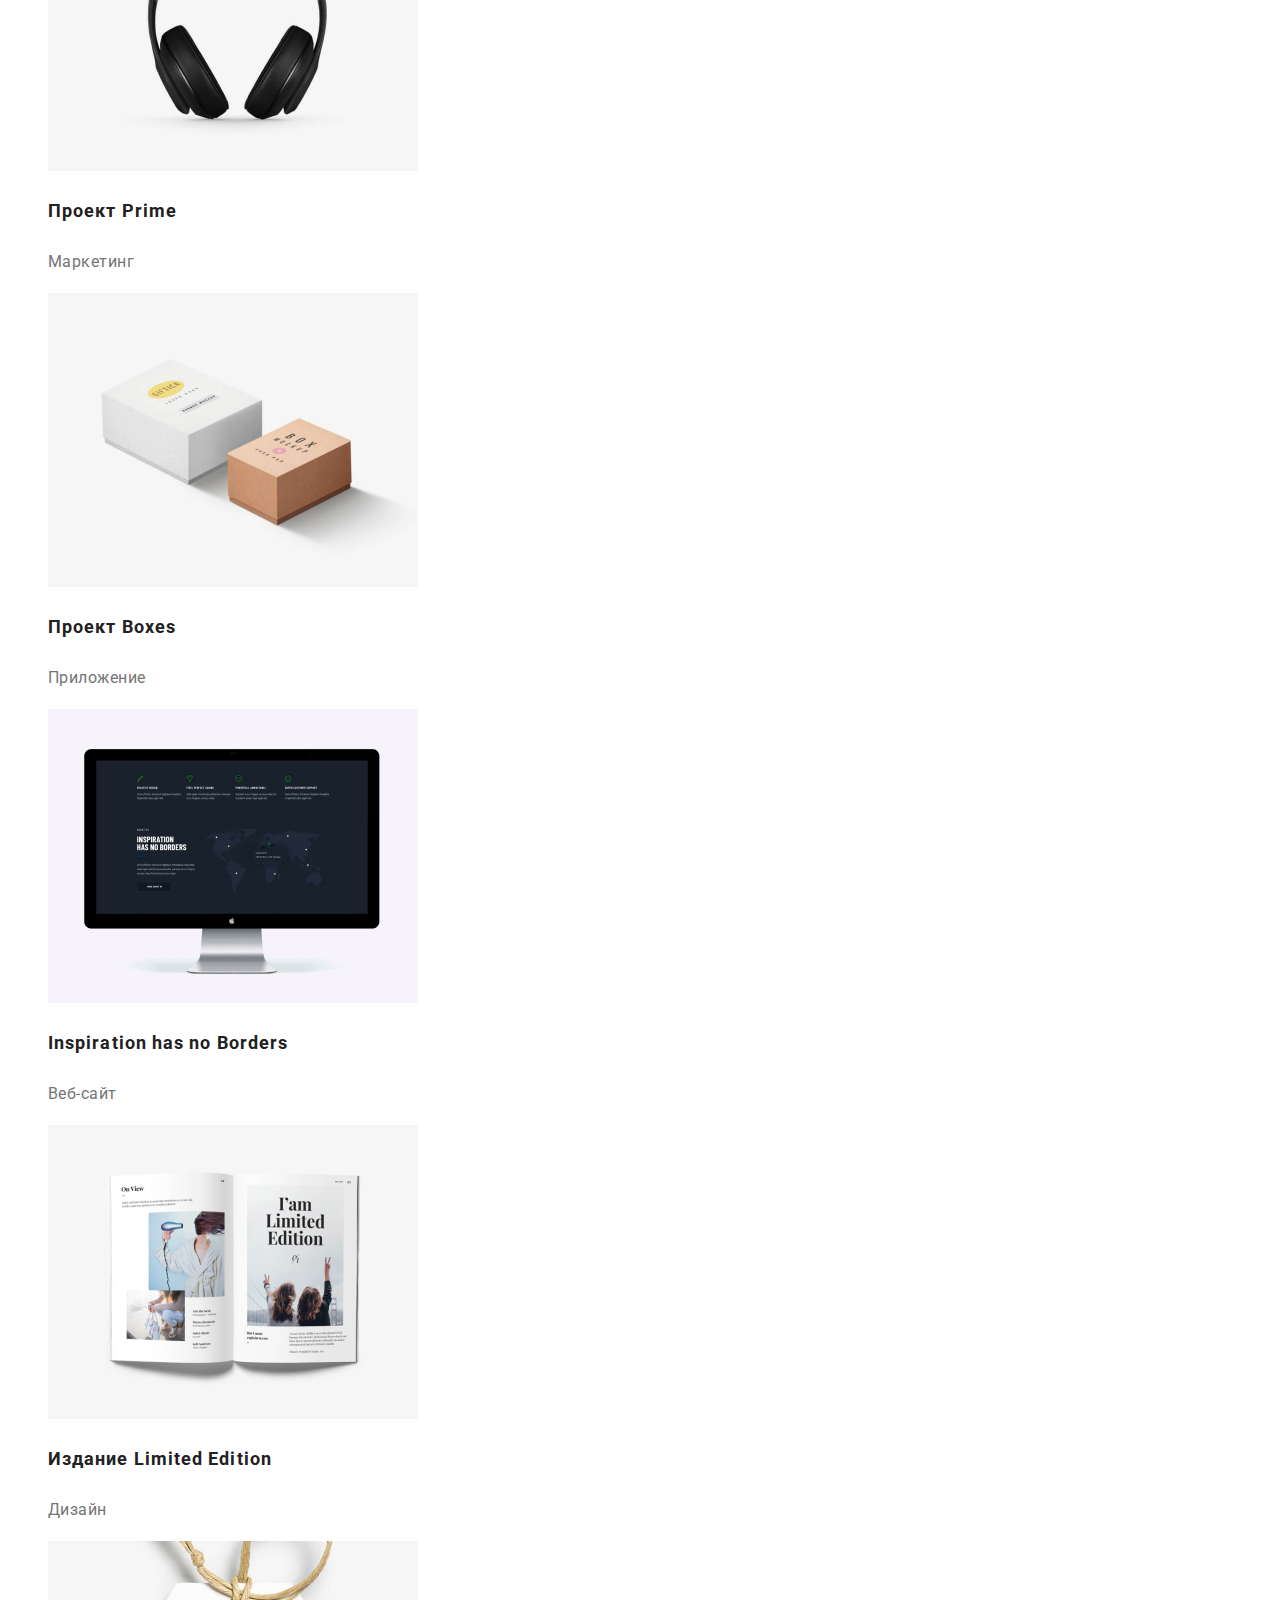
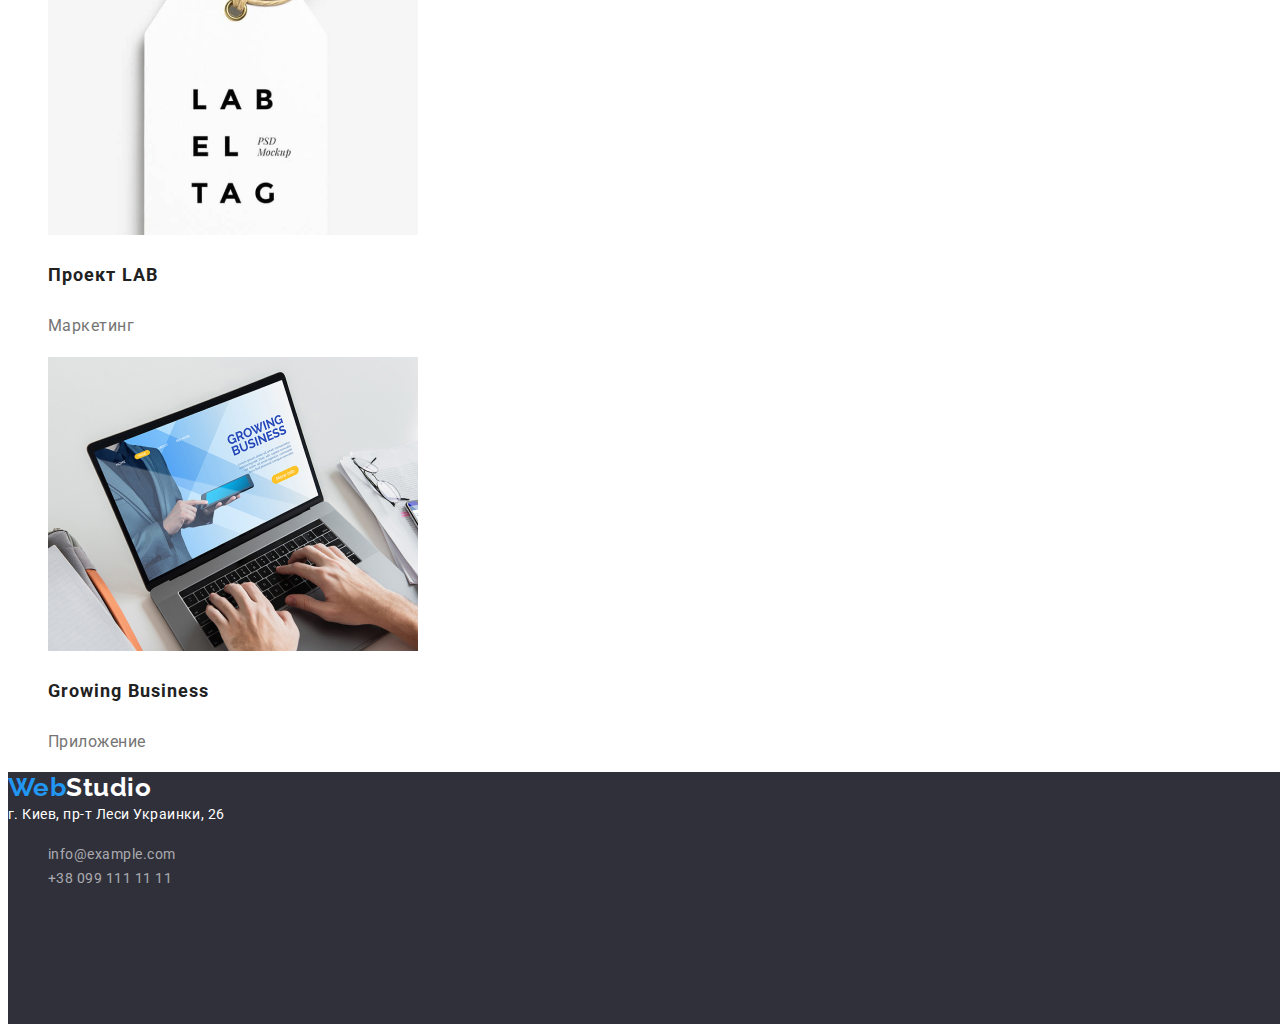
==== commit f3879110: "поправки" ====
--- a/portfolio.html
+++ b/portfolio.html
@@ -13,7 +13,7 @@
     <!-- header -->
         <header class="header">
             <nav class="navigation">
-            <a href="./index.html"class="logo-studio">
+            <a href="./index.html" class="logo-studio">
                 <span lang="en" class="logo-web-color">Web</span>Studio
             </a>
            <ul class="nav-web">
@@ -21,10 +21,10 @@
                    <a href="./index.html" class="link">Студия</a>
                 </li>
                <li>
-                   <a href="./portfolio.html"class="link-current">Портфолио</a>
+                   <a href="./portfolio.html" class="link-current">Портфолио</a>
                 </li>
                <li>
-                   <a href="#"class="link">Контакты</a>
+                   <a href="#" class="link">Контакты</a>
                 </li>
            </ul>
         </nav>
@@ -53,67 +53,68 @@
             <button class="main-bt" type="button">Маркетинг</button>
         </div>
         <!-- portfolio main list -->
+        <h2 class="visually-hidden">Портфолио</h2>
         <ul class="main-list">
             <li class="main-list-item">
                 <a class="main-list-link" href="#">
                     <img src="./photo_portfolio/Технокряк_1.jpg" alt="Технокряк" width="370" height="294">
-                    <h2 class="main-list-title">Технокряк</h2>
+                    <h3 class="main-list-title">Технокряк</h3>
                         <p class="main-list-theam">Веб-сайт</p>
                 </a>
             </li>
             <li class="main-list-item">
                 <a class="main-list-link" href="#">
                     <img src="./photo_portfolio/Постер_New_Orlean_2.jpg" alt="Постер_New_Orlean" width="370" height="294">
-                    <h2 class="main-list-title">Постер New Orlean vs Golden Star</h2>
+                    <h3 class="main-list-title">Постер New Orlean vs Golden Star</h3>
                         <p class="main-list-theam">Дизайн</p>
                 </a>
             </li>
             <li class="main-list-item">
                 <a class="main-list-link" href="#">
                     <img src="./photo_portfolio/Seafood_3.jpg" alt="Seafood" width="370" height="294">
-                    <h2 class="main-list-title">Ресторан Seafood</h2>
+                    <h3 class="main-list-title">Ресторан Seafood</h3>
                         <p class="main-list-theam">Приложение</p>
                 </a>
             </li>
             <li class="main-list-item">
                 <a class="main-list-link" href="#">
                     <img src="./photo_portfolio/Наушники_4.jpg" alt="Наушники" width="370" height="294">
-                    <h2 class="main-list-title">Проект Prime</h2>
+                    <h3 class="main-list-title">Проект Prime</h3>
                         <p class="main-list-theam">Маркетинг</p> 
                 </a>
             </li>
             <li class="main-list-item">
                 <a class="main-list-link" href="#">
                     <img src="./photo_portfolio/проект_Boxes_5.jpg" alt="проект_Boxes" width="370" height="294">
-                    <h2 class="main-list-title">Проект Boxes</h2>
+                    <h3 class="main-list-title">Проект Boxes</h3>
                         <p class="main-list-theam">Приложение</p> 
                 </a>
             </li>
             <li class="main-list-item">
                 <a class="main-list-link" href="#">
                     <img src="./photo_portfolio/Экран_6.jpg" alt="Экран" width="370" height="294">
-                    <h2 class="main-list-title">Inspiration has no Borders</h2>
+                    <h3 class="main-list-title">Inspiration has no Borders</h3>
                         <p class="main-list-theam">Веб-сайт</p>
                 </a>
             </li>
             <li class="main-list-item">
                 <a class="main-list-link" href="#">
                     <img src="./photo_portfolio/журнал_LE_7.jpg" alt="журнал_LE" width="370" height="294">
-                    <h2 class="main-list-title">Издание Limited Edition</h2>
+                    <h3 class="main-list-title">Издание Limited Edition</h3>
                         <p class="main-list-theam">Дизайн</p>
                 </a>
             </li>
             <li class="main-list-item">
                 <a class="main-list-link" href="#">
                     <img src="./photo_portfolio/проект_LAB_8.jpg" alt="проект_LAB" width="370" height="294">
-                    <h2 class="main-list-title">Проект LAB</h2>
+                    <h3 class="main-list-title">Проект LAB</h3>
                         <p class="main-list-theam">Маркетинг</p>
                 </a>
             </li>
             <li class="main-list-item">
                 <a class="main-list-link" href="#">
                     <img src="./photo_portfolio/Ноутбук_9.jpg" alt="Ноутбук" width="370" height="294">
-                    <h2 class="main-list-title">Growing Business</h2>
+                    <h3 class="main-list-title">Growing Business</h3>
                         <p class="main-list-theam">Приложение</p>
                 </a>
             </li>
@@ -122,7 +123,7 @@
     </main>
     <!-- footer -->
     <footer class="footer">
-        <a href="./index.html"class="logo-studio">
+        <a href="./index.html" class="logo-studio">
             <span lang="en" class="logo-web-color">Web</span>Studio
         </a>
         <address class="address">
--- a/css/style.css
+++ b/css/style.css
@@ -98,6 +98,15 @@
     background-color: var(--focus-text-color);
     color: var(--secondary-text-color);
     letter-spacing: 0.06em;
+    box-shadow: 0px 4px 4px rgba(0, 0, 0, 0.15);
+   
+    border-radius: 4px;
+    font-size: 16px;
+    line-height: 1.87;
+    font-style: normal;
+    display: flex;
+    align-items: center;
+    text-align: center;
 }
 .hero-bt:focus,
 .hero-bt:hover {
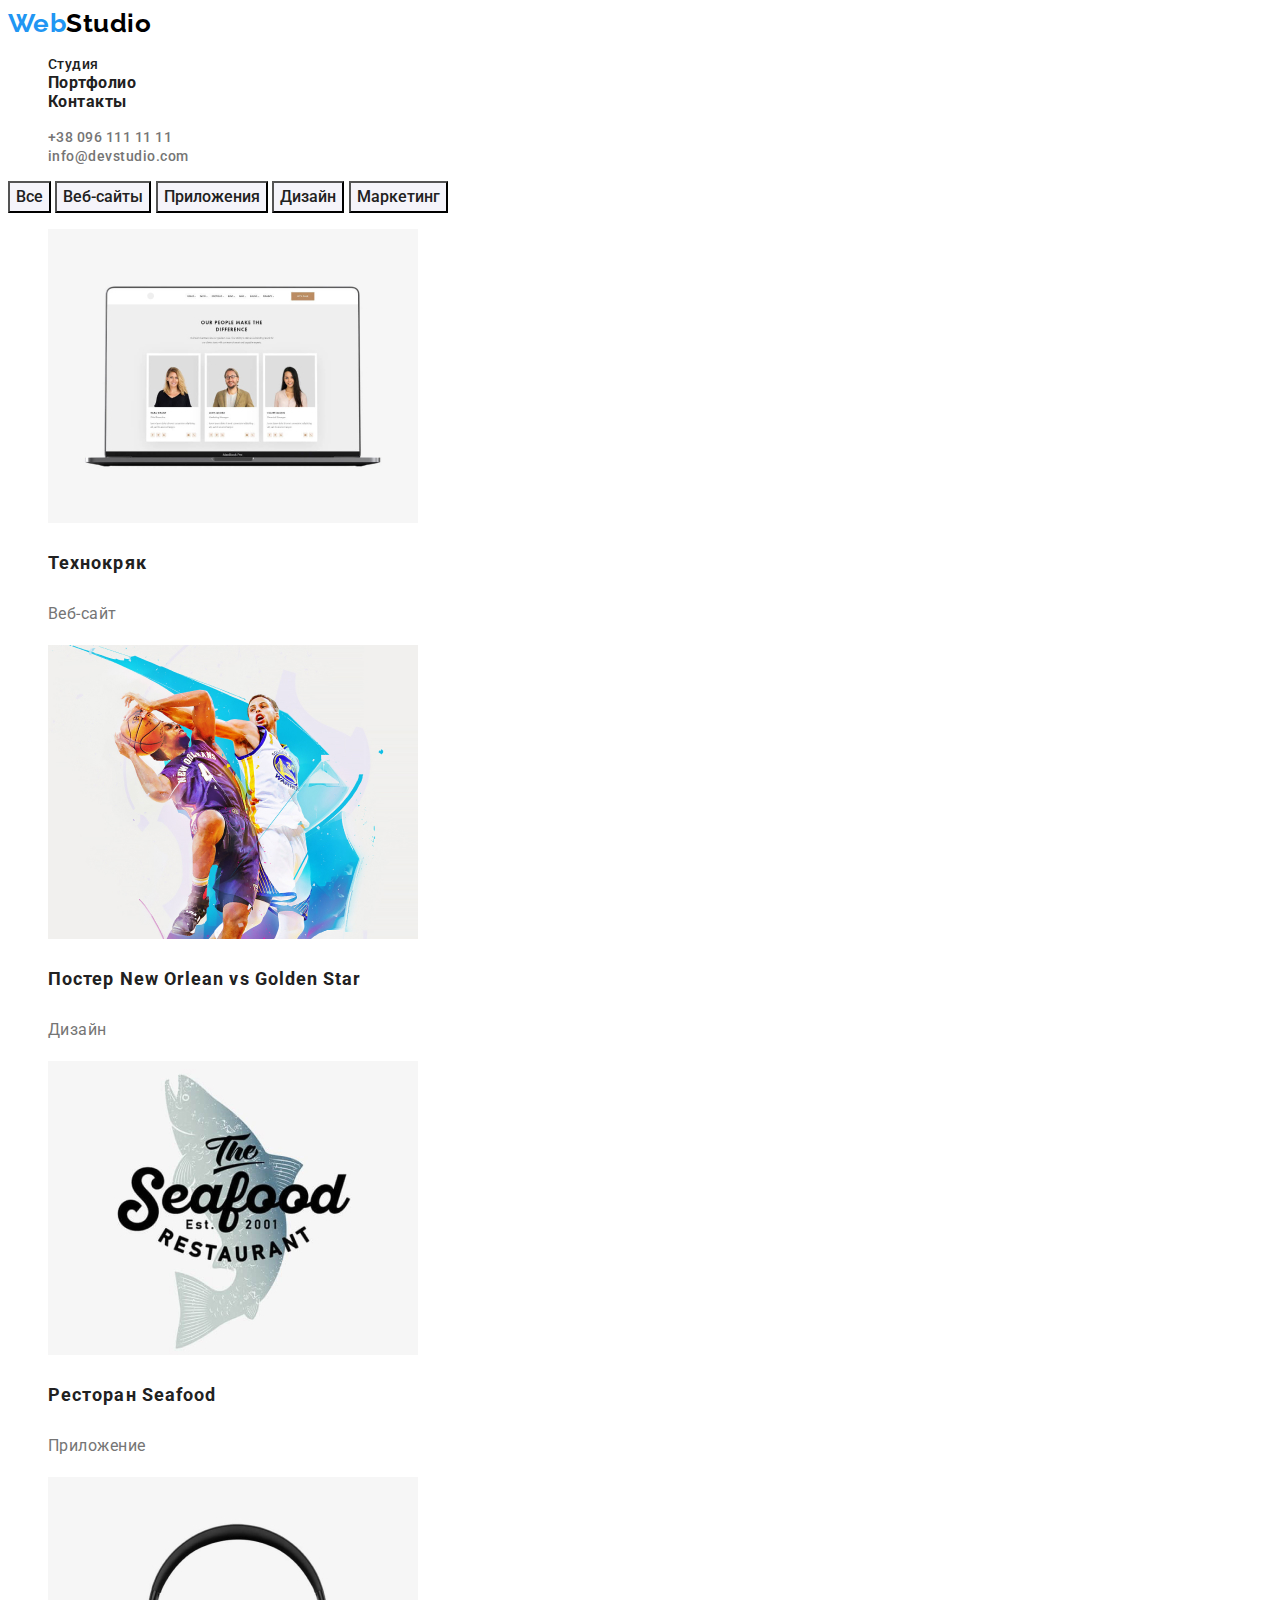
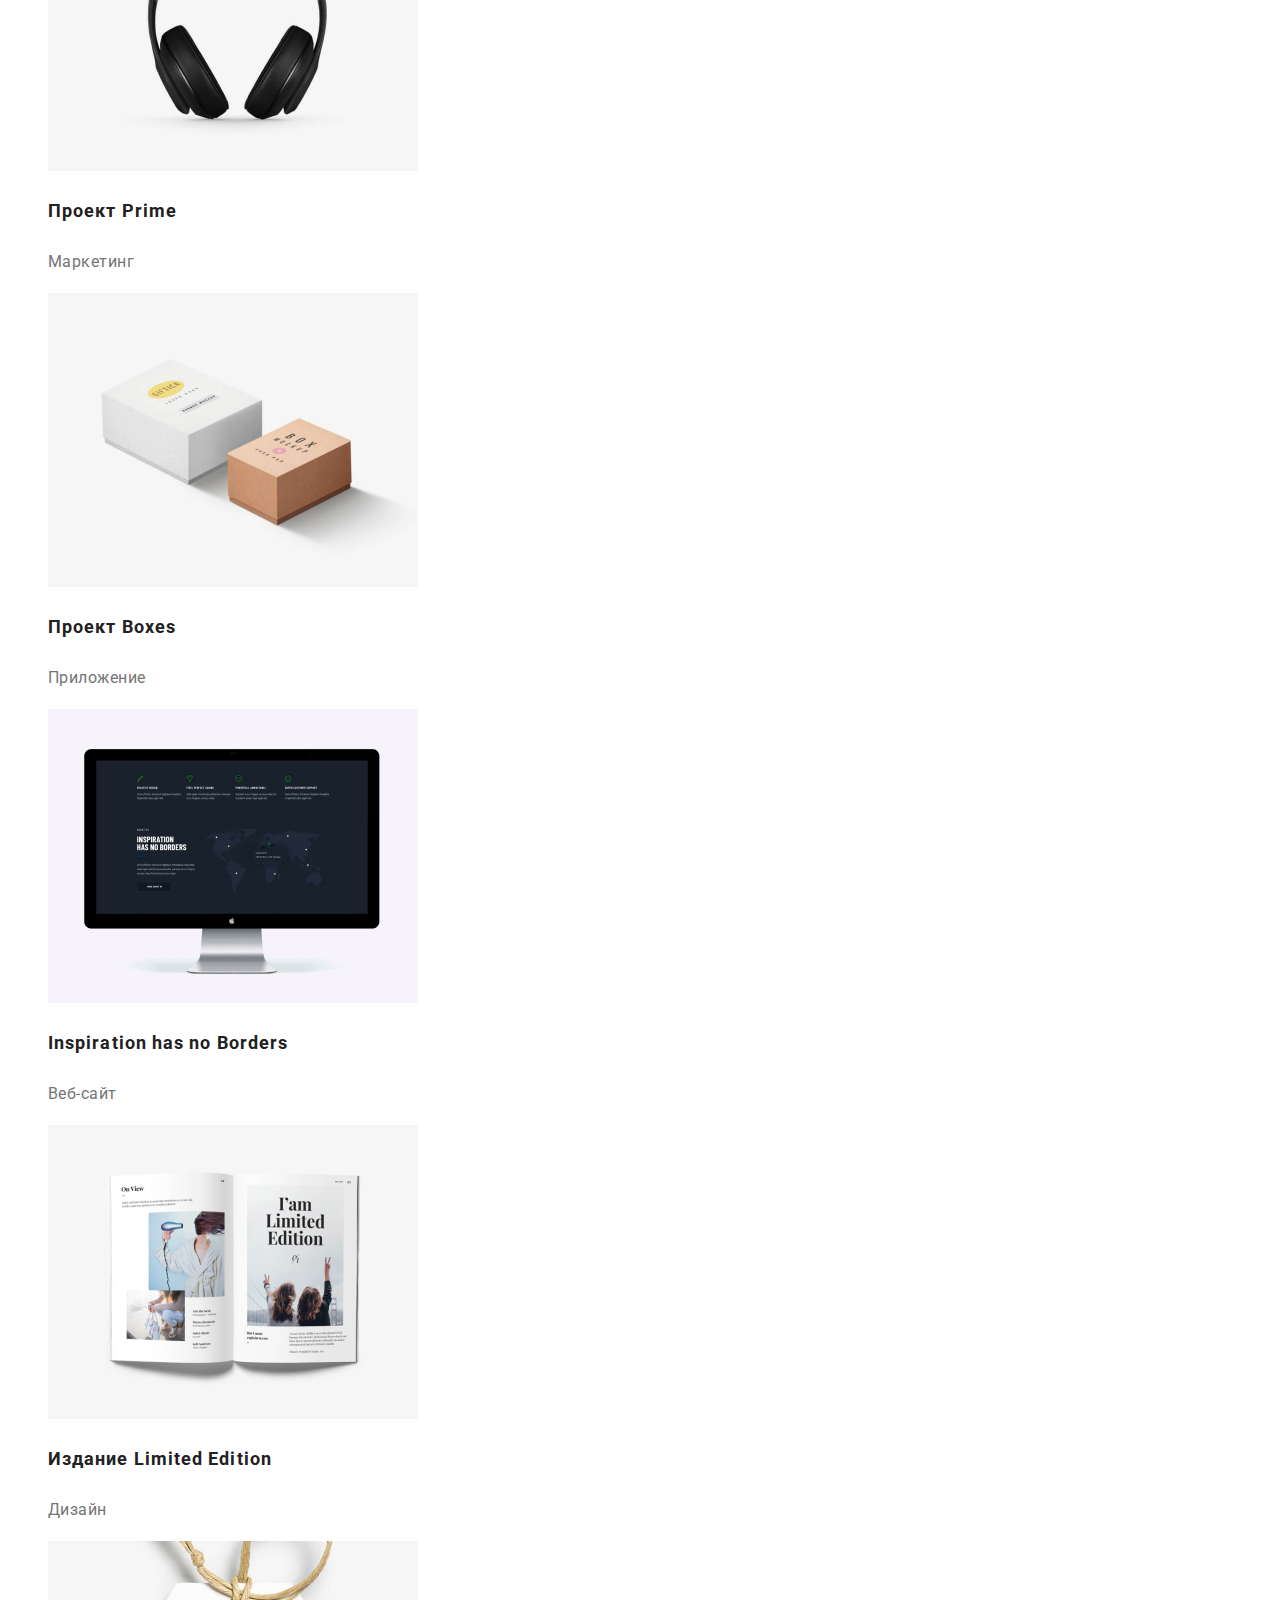
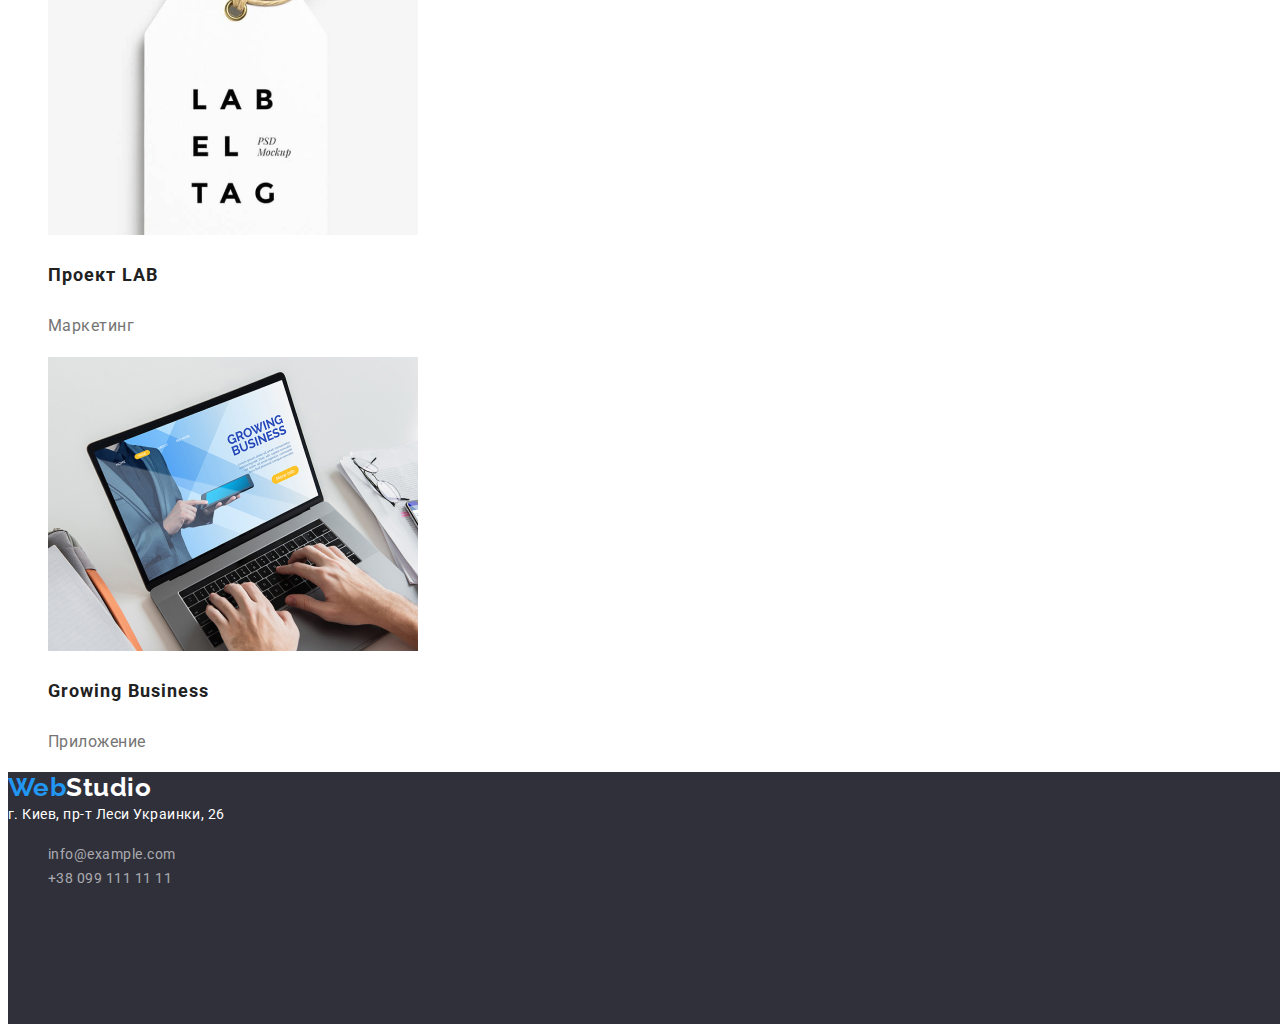
==== commit 192bbea4: "nav" ====
--- a/portfolio.html
+++ b/portfolio.html
@@ -17,14 +17,14 @@
                 <span lang="en" class="logo-web-color">Web</span>Studio
             </a>
            <ul class="nav-web">
-               <li>
-                   <a href="./index.html" class="link">Студия</a>
+               <li class="nav-list">
+                   <a href="./index.html" class="nav-link">Студия</a>
                 </li>
-               <li>
-                   <a href="./portfolio.html" class="link-current">Портфолио</a>
+               <li class="nav-list>
+                   <a href="./portfolio.html" class="nav-link-current">Портфолио</a>
                 </li>
-               <li>
-                   <a href="#" class="link">Контакты</a>
+               <li class="nav-list>
+                   <a href="#" class="nav-link">Контакты</a>
                 </li>
            </ul>
         </nav>
--- a/css/style.css
+++ b/css/style.css
@@ -8,6 +8,7 @@
     --color-hero-button: #188CE8;
     --color-bag-hero: #2F303A;
     --secondary-background-color: #f5f4fa;
+    --letter-spacing-priority: 0.06em;
     --letter-spacing:  0.03em;
 }
 
@@ -55,14 +56,14 @@
   }
 
 /* оформляем стилязацию по навигации сайта */
-.nav-web .link {
+.nav-link {
     color: var(--web-text-color);
     font-weight: 500;
     font-size: 14px;
     line-height: 1.14;
 }
-.nav-web .link:hover,
-.nav-web .link:focus {
+.nav-link:hover,
+.nav-link:focus {
     color:var(--focus-text-color);
 } 
 .header-contacts-link {
@@ -91,13 +92,13 @@
     font-weight: 900;
     font-size: 44px;
     line-height: 1.36;
-    letter-spacing: 0.06em;
+    letter-spacing:var(--letter-spacing-priority);
     text-align: center;
 }
 .hero-bt {
     background-color: var(--focus-text-color);
     color: var(--secondary-text-color);
-    letter-spacing: 0.06em;
+    letter-spacing: var(--letter-spacing-priority);
     box-shadow: 0px 4px 4px rgba(0, 0, 0, 0.15);
    
     border-radius: 4px;
@@ -111,8 +112,6 @@
 .hero-bt:focus,
 .hero-bt:hover {
     background: var(--color-hero-button);
-    box-shadow: 0px 4px 4px rgba(0, 0, 0, 0.15);
-    border-radius: 4px;
 }
 /* особености */
 .uniqum .uniqum-title {
@@ -170,7 +169,7 @@
     font-weight: 700;
     font-size: 18px;
     line-height: 2;
-    letter-spacing: 0.06em;
+    letter-spacing: var(--letter-spacing-priority);
 }
 .main-list-theam {
     color: var(--tel-mail-text-color);
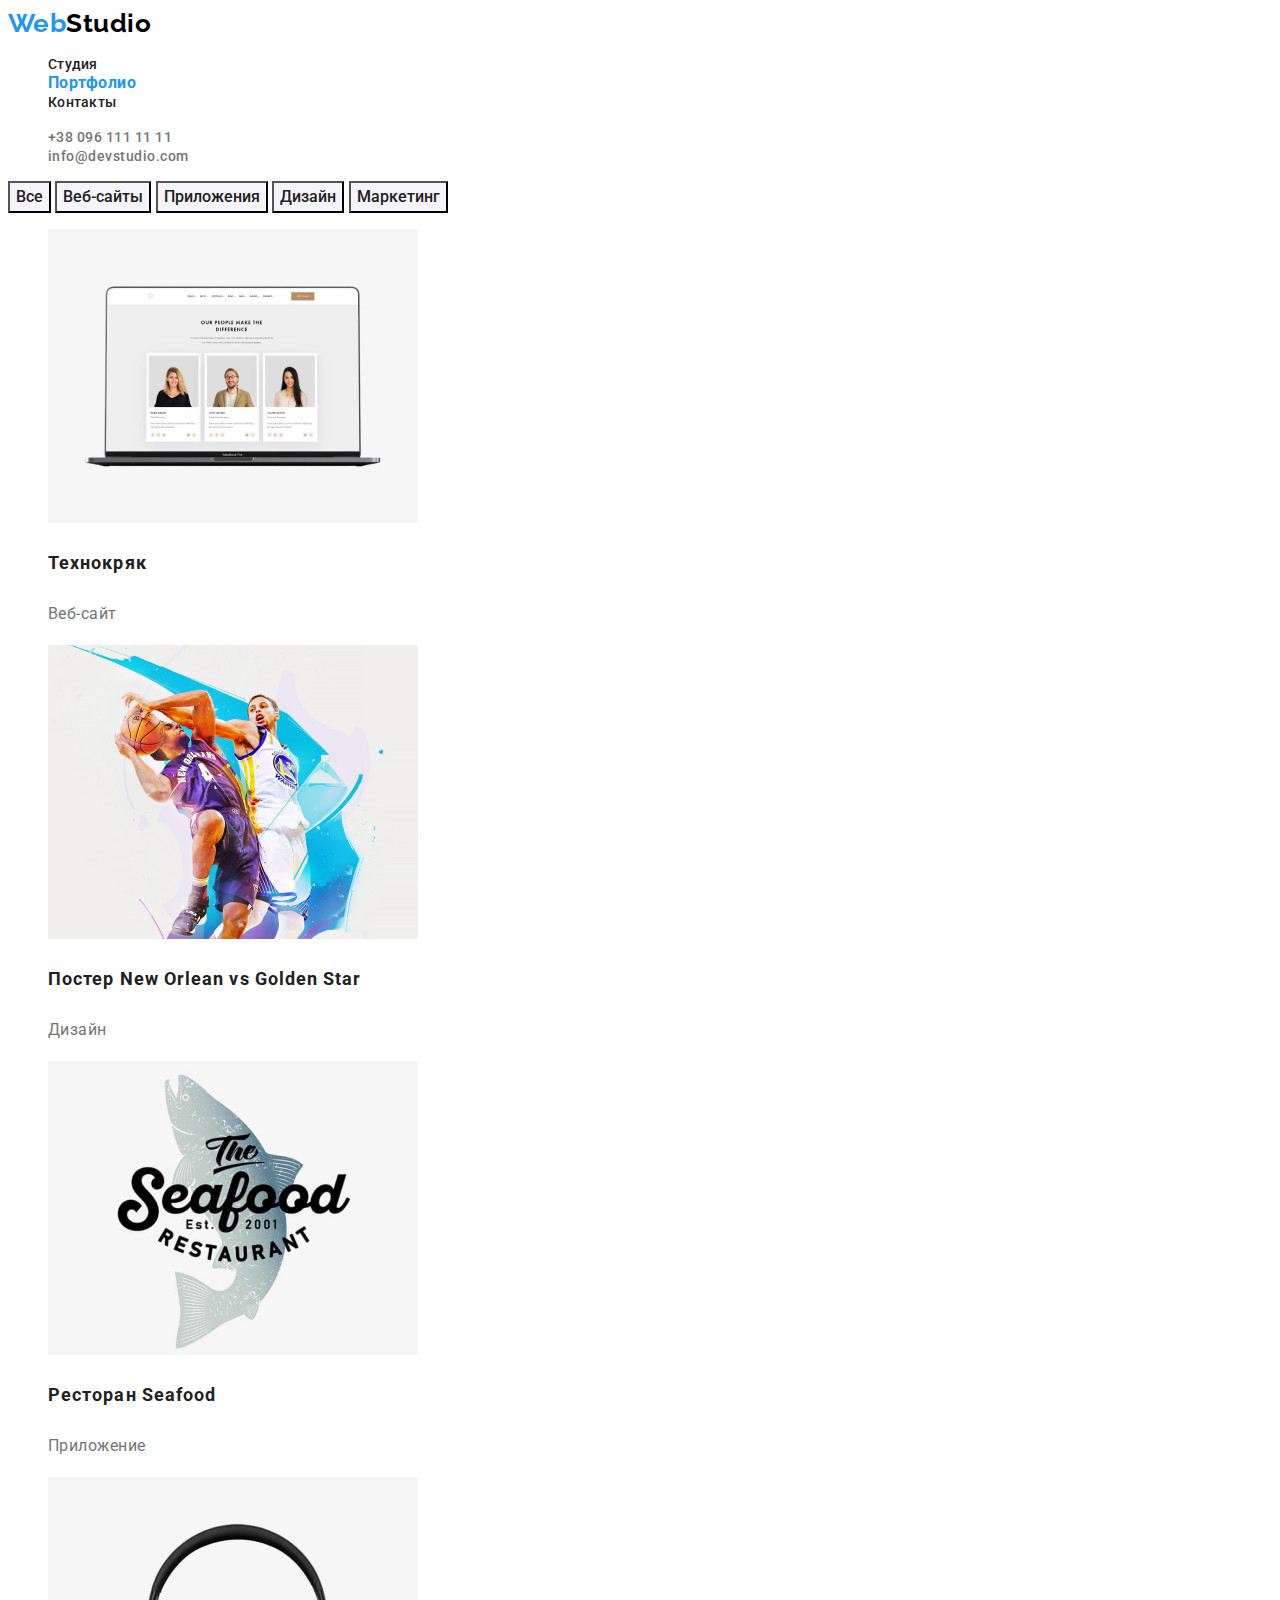
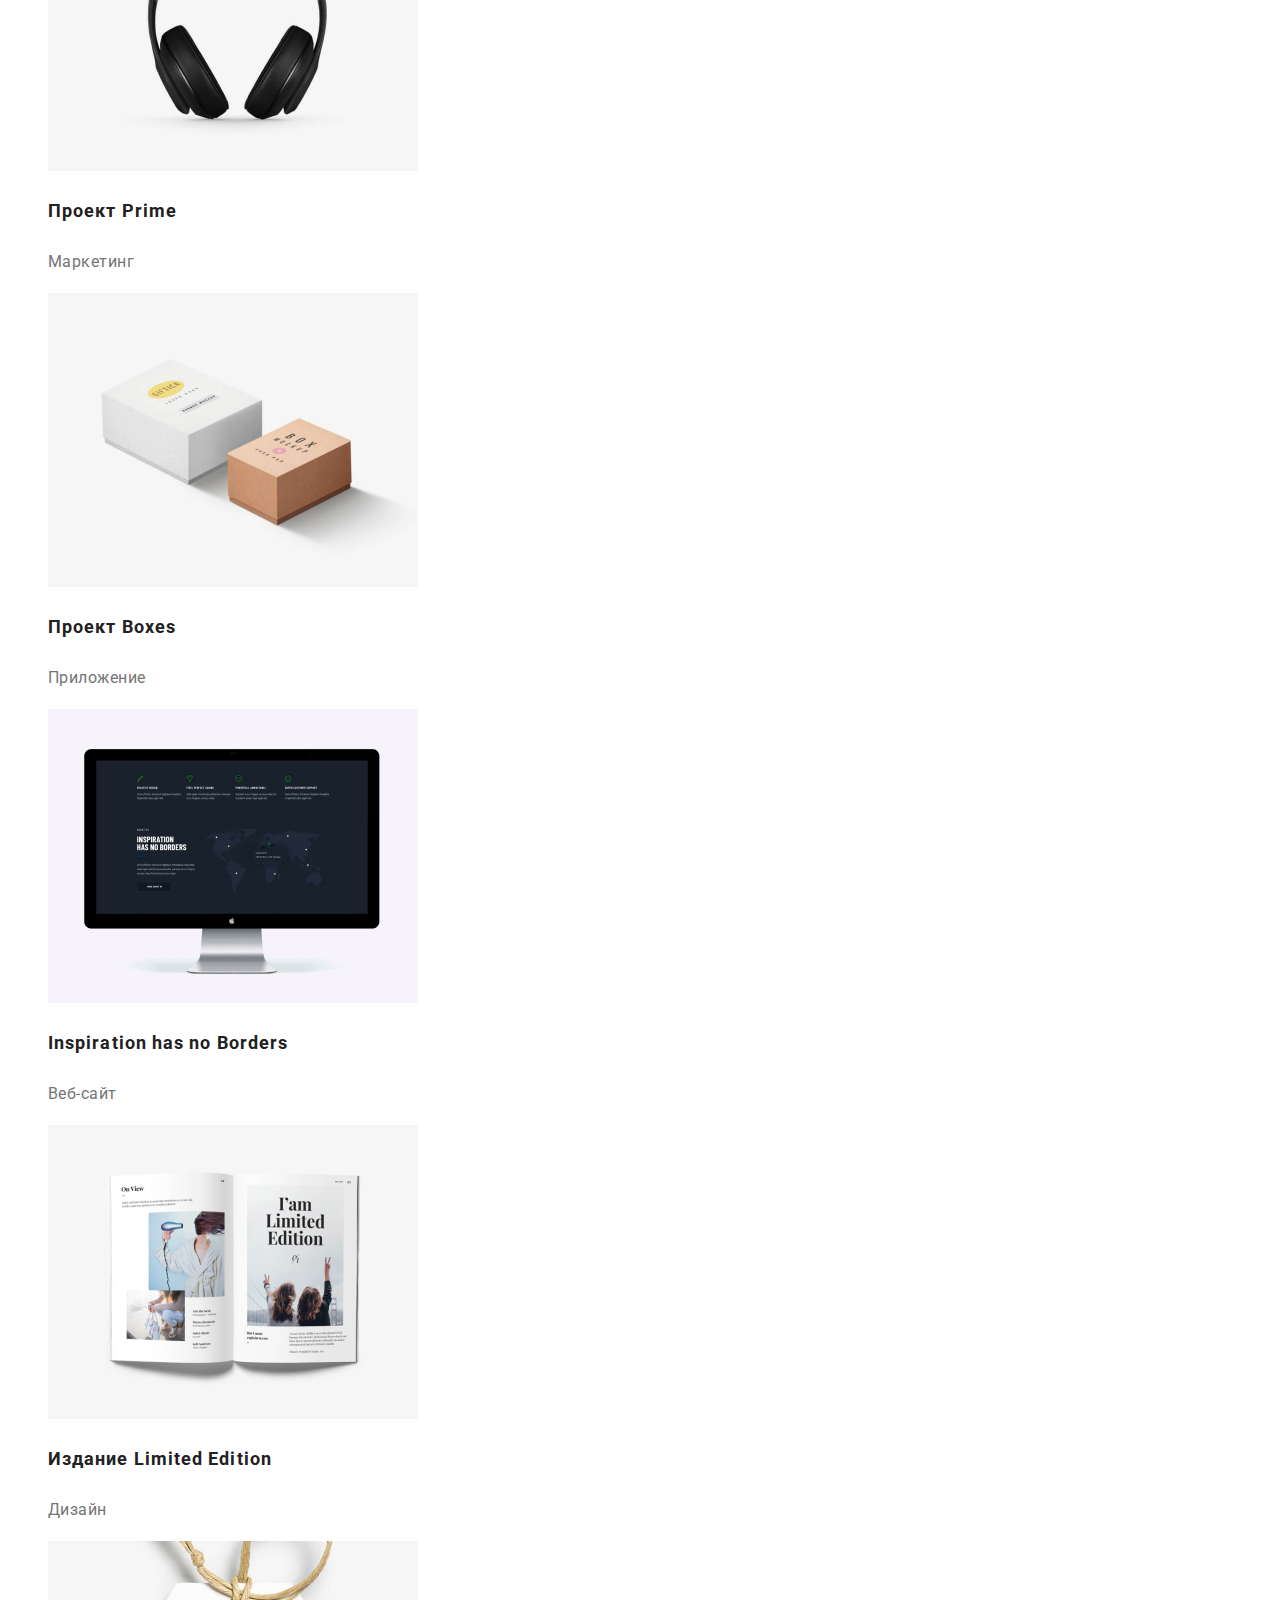
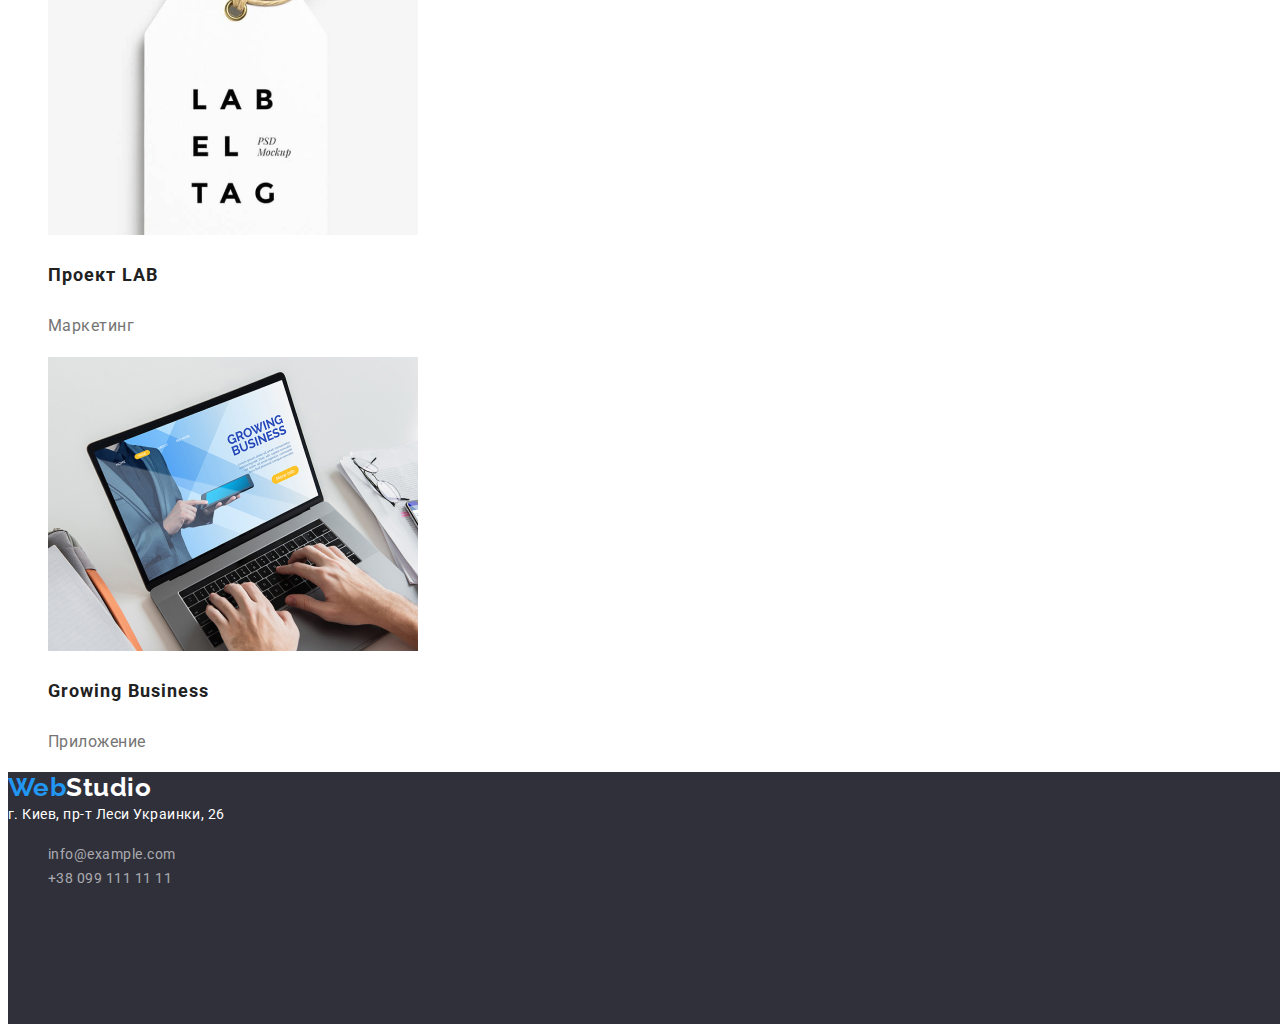
==== commit 665bd474: "." ====
--- a/portfolio.html
+++ b/portfolio.html
@@ -18,13 +18,13 @@
             </a>
            <ul class="nav-web">
                <li class="nav-list">
-                   <a href="./index.html" class="nav-link">Студия</a>
+                   <a class="nav-link" href="./index.html">Студия</a>
                 </li>
-               <li class="nav-list>
-                   <a href="./portfolio.html" class="nav-link-current">Портфолио</a>
+               <li class="nav-list">
+                   <a class="nav-link-current" href="./portfolio.html">Портфолио</a>
                 </li>
-               <li class="nav-list>
-                   <a href="#" class="nav-link">Контакты</a>
+               <li class="nav-list">
+                   <a class="nav-link" href="#">Контакты</a>
                 </li>
            </ul>
         </nav>
@@ -58,63 +58,63 @@
             <li class="main-list-item">
                 <a class="main-list-link" href="#">
                     <img src="./photo_portfolio/Технокряк_1.jpg" alt="Технокряк" width="370" height="294">
-                    <h3 class="main-list-title">Технокряк</h3>
+                    <h3 class="main-list-title">Технокряк</h2>
                         <p class="main-list-theam">Веб-сайт</p>
                 </a>
             </li>
             <li class="main-list-item">
                 <a class="main-list-link" href="#">
                     <img src="./photo_portfolio/Постер_New_Orlean_2.jpg" alt="Постер_New_Orlean" width="370" height="294">
-                    <h3 class="main-list-title">Постер New Orlean vs Golden Star</h3>
+                    <h3 class="main-list-title">Постер New Orlean vs Golden Star</h2>
                         <p class="main-list-theam">Дизайн</p>
                 </a>
             </li>
             <li class="main-list-item">
                 <a class="main-list-link" href="#">
                     <img src="./photo_portfolio/Seafood_3.jpg" alt="Seafood" width="370" height="294">
-                    <h3 class="main-list-title">Ресторан Seafood</h3>
+                    <h3 class="main-list-title">Ресторан Seafood</h2>
                         <p class="main-list-theam">Приложение</p>
                 </a>
             </li>
             <li class="main-list-item">
                 <a class="main-list-link" href="#">
                     <img src="./photo_portfolio/Наушники_4.jpg" alt="Наушники" width="370" height="294">
-                    <h3 class="main-list-title">Проект Prime</h3>
+                    <h3 class="main-list-title">Проект Prime</h2>
                         <p class="main-list-theam">Маркетинг</p> 
                 </a>
             </li>
             <li class="main-list-item">
                 <a class="main-list-link" href="#">
                     <img src="./photo_portfolio/проект_Boxes_5.jpg" alt="проект_Boxes" width="370" height="294">
-                    <h3 class="main-list-title">Проект Boxes</h3>
+                    <h3 class="main-list-title">Проект Boxes</h2>
                         <p class="main-list-theam">Приложение</p> 
                 </a>
             </li>
             <li class="main-list-item">
                 <a class="main-list-link" href="#">
                     <img src="./photo_portfolio/Экран_6.jpg" alt="Экран" width="370" height="294">
-                    <h3 class="main-list-title">Inspiration has no Borders</h3>
+                    <h3 class="main-list-title">Inspiration has no Borders</h2>
                         <p class="main-list-theam">Веб-сайт</p>
                 </a>
             </li>
             <li class="main-list-item">
                 <a class="main-list-link" href="#">
                     <img src="./photo_portfolio/журнал_LE_7.jpg" alt="журнал_LE" width="370" height="294">
-                    <h3 class="main-list-title">Издание Limited Edition</h3>
+                    <h3 class="main-list-title">Издание Limited Edition</h2>
                         <p class="main-list-theam">Дизайн</p>
                 </a>
             </li>
             <li class="main-list-item">
                 <a class="main-list-link" href="#">
                     <img src="./photo_portfolio/проект_LAB_8.jpg" alt="проект_LAB" width="370" height="294">
-                    <h3 class="main-list-title">Проект LAB</h3>
+                    <h3 class="main-list-title">Проект LAB</h2>
                         <p class="main-list-theam">Маркетинг</p>
                 </a>
             </li>
             <li class="main-list-item">
                 <a class="main-list-link" href="#">
                     <img src="./photo_portfolio/Ноутбук_9.jpg" alt="Ноутбук" width="370" height="294">
-                    <h3 class="main-list-title">Growing Business</h3>
+                    <h3 class="main-list-title">Growing Business</h2>
                         <p class="main-list-theam">Приложение</p>
                 </a>
             </li>
--- a/css/style.css
+++ b/css/style.css
@@ -60,12 +60,17 @@
     color: var(--web-text-color);
     font-weight: 500;
     font-size: 14px;
-    line-height: 1.14;
+    line-height: 1.17;
+    letter-spacing: 0.02em;
 }
 .nav-link:hover,
 .nav-link:focus {
     color:var(--focus-text-color);
 } 
+.nav-link-current {
+    color: var(--focus-text-color);
+}
+
 .header-contacts-link {
     color: var(--tel-mail-text-color);
     font-weight: 500;
@@ -76,16 +81,11 @@
 .header-contacts-link:focus {
     color: var(--focus-text-color);
 }
-.link-current {
-color: var(--focus-text-color);
-}
+
 /* hero */
 .hero {
     background-color:var(--color-bag-hero);
-    width: 1600px;
-    height: 600px;
-    left: 233px;
-    top: 74px;
+    
 }
 .hero-title {
     color:var(--secondary-text-color);
@@ -94,6 +94,7 @@
     line-height: 1.36;
     letter-spacing:var(--letter-spacing-priority);
     text-align: center;
+    text-transform: uppercase;
 }
 .hero-bt {
     background-color: var(--focus-text-color);
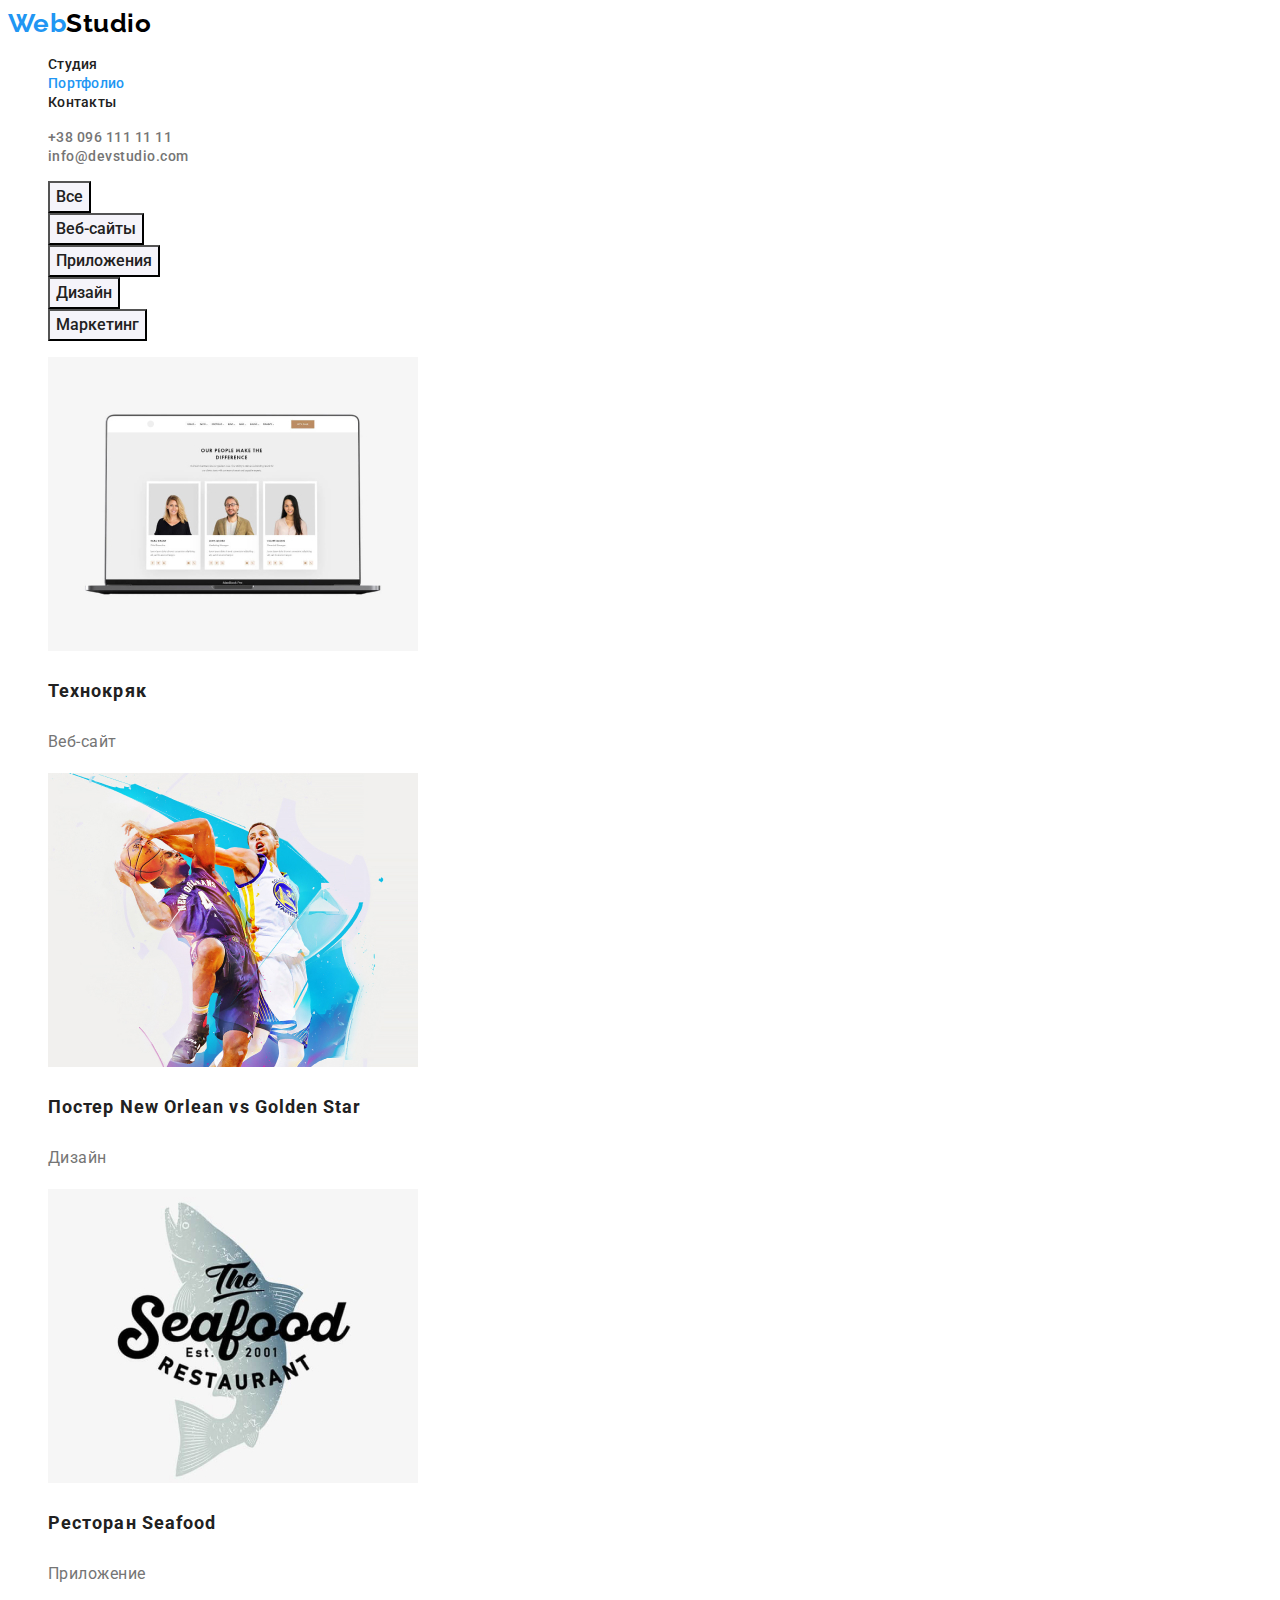
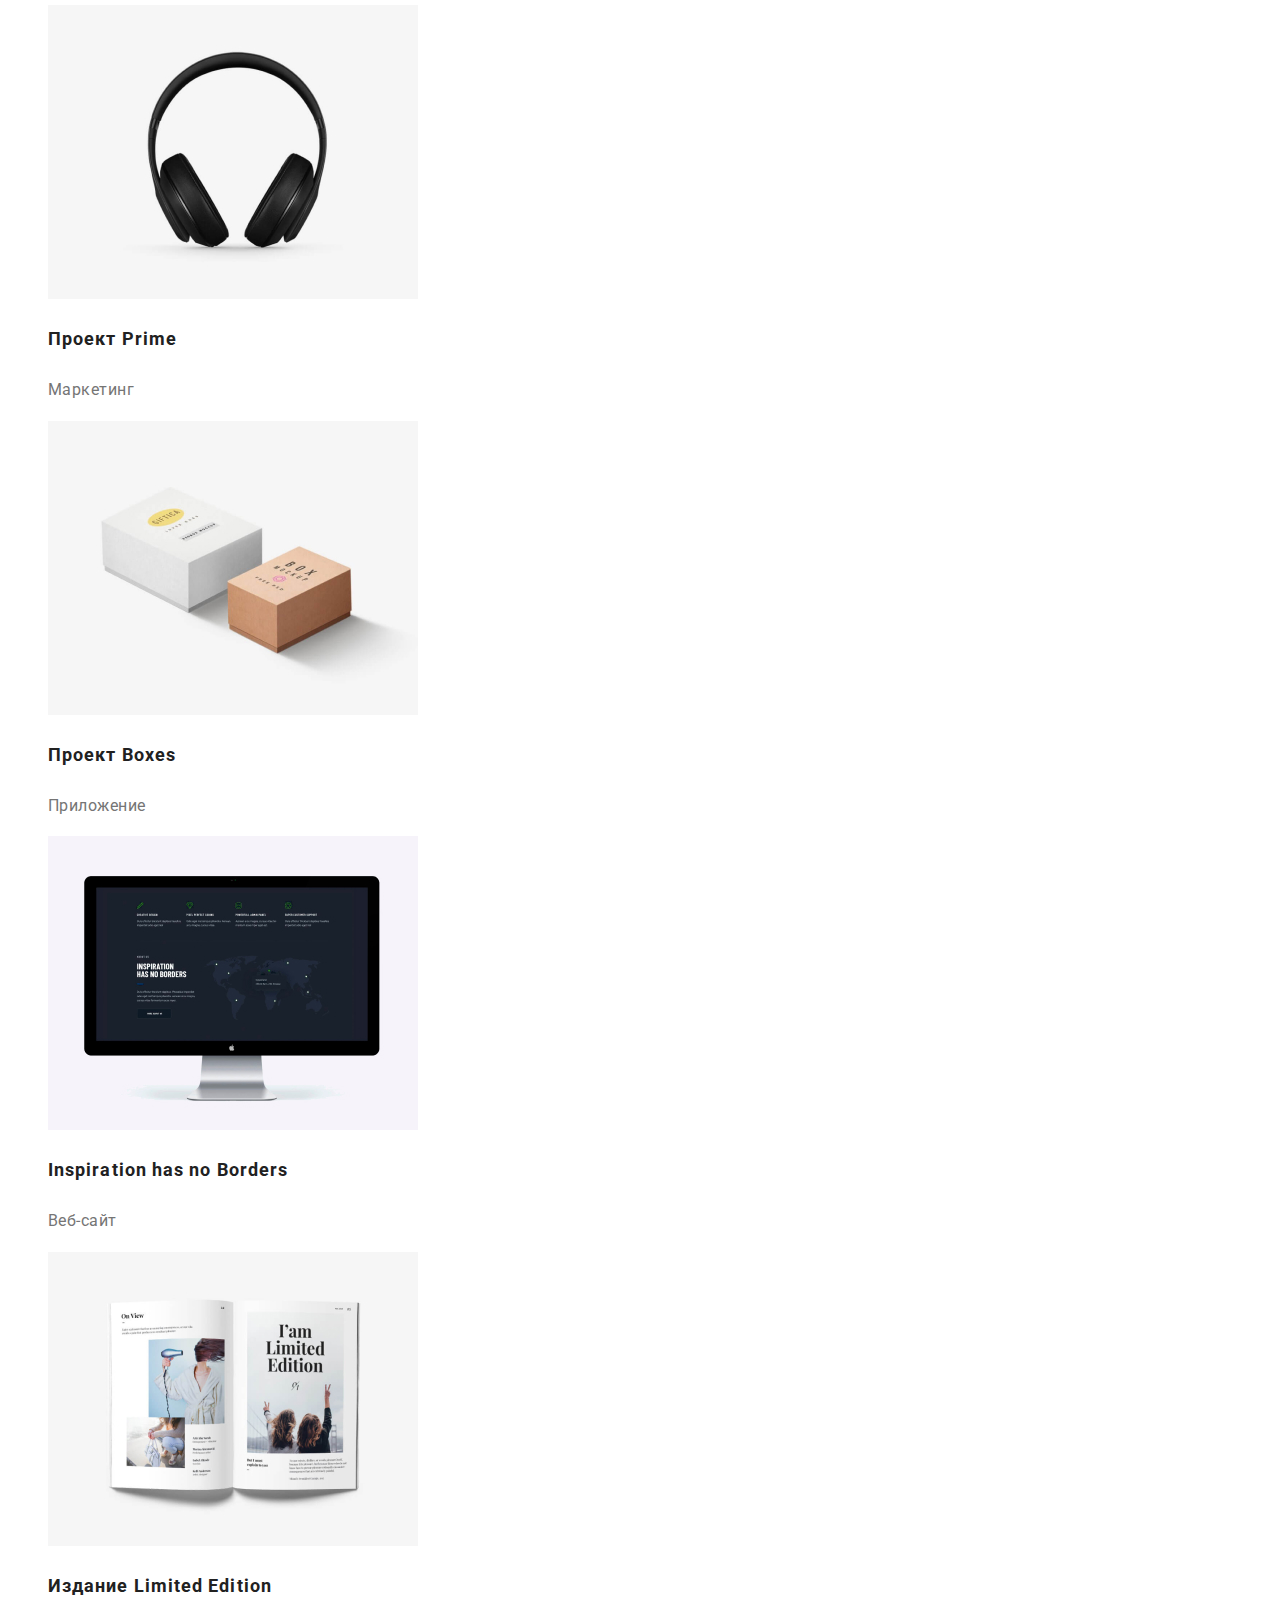
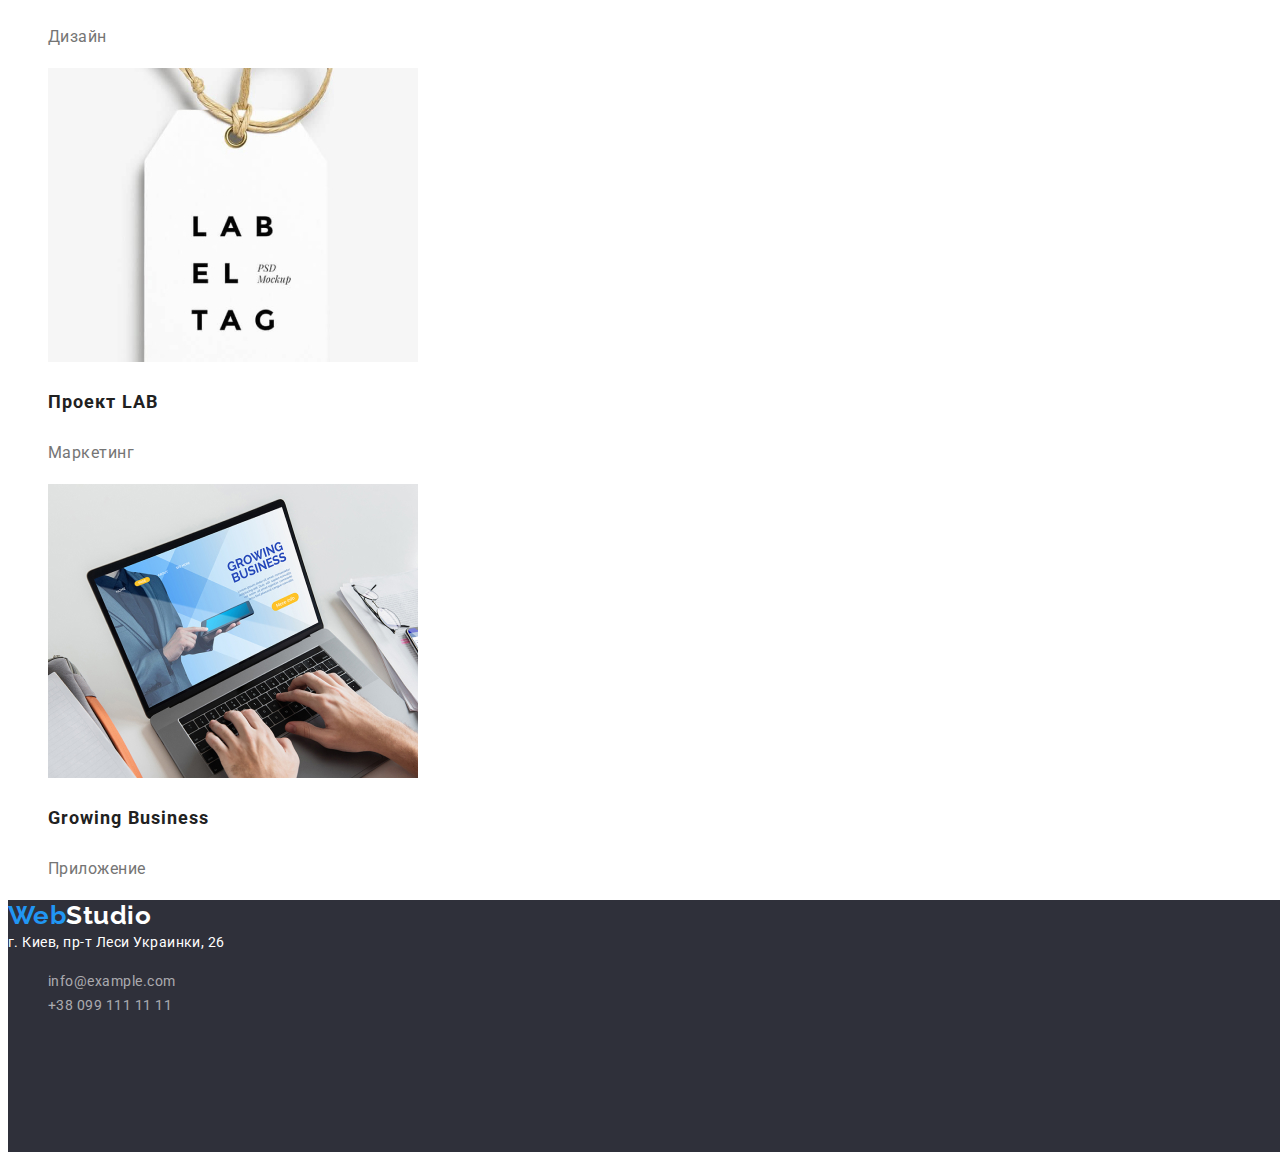
==== commit 9787af3d: "исправление ошибок" ====
--- a/portfolio.html
+++ b/portfolio.html
@@ -45,13 +45,13 @@
     <section class="Portfolio">
         <!-- filters -->
         <h1 class="visually-hidden">Фильтр</h1>
-        <div class="filter">
-            <button class="main-bt" type="button">Все</button>
-            <button class="main-bt" type="button">Веб-сайты</button>
-            <button class="main-bt" type="button">Приложения</button>
-            <button class="main-bt" type="button">Дизайн</button>
-            <button class="main-bt" type="button">Маркетинг</button>
-        </div>
+        <ul class="filter">
+           <li><button class="main-bt" type="button">Все</button> </li>
+           <li><button class="main-bt" type="button">Веб-сайты</button> </li>
+           <li><button class="main-bt" type="button">Приложения</button> </li>
+           <li><button class="main-bt" type="button">Дизайн</button> </li>
+           <li><button class="main-bt" type="button">Маркетинг</button> </li>
+        </ul>
         <!-- portfolio main list -->
         <h2 class="visually-hidden">Портфолио</h2>
         <ul class="main-list">
--- a/css/style.css
+++ b/css/style.css
@@ -69,6 +69,10 @@
 } 
 .nav-link-current {
     color: var(--focus-text-color);
+    font-weight: 500;
+    font-size: 14px;
+    line-height: 1.17;
+    letter-spacing: 0.02em;
 }
 
 .header-contacts-link {
@@ -85,7 +89,10 @@
 /* hero */
 .hero {
     background-color:var(--color-bag-hero);
-    
+    width: 1600px;
+    height: 600px;
+    left: 233px;
+    top: 74px;
 }
 .hero-title {
     color:var(--secondary-text-color);
@@ -94,7 +101,6 @@
     line-height: 1.36;
     letter-spacing:var(--letter-spacing-priority);
     text-align: center;
-    text-transform: uppercase;
 }
 .hero-bt {
     background-color: var(--focus-text-color);
@@ -115,11 +121,11 @@
     background: var(--color-hero-button);
 }
 /* особености */
-.uniqum .uniqum-title {
-    color: var(--web-text-color);
-    font-weight: 700;
+.uniqum-title {
+    color: var(--web-text-color);
     font-size: 14px;
     line-height: 1.14;
+    text-transform: uppercase;
 }
 .uniqum-list {
     color: var(--tel-mail-text-color);
@@ -128,27 +134,41 @@
     line-height: 1.7;
 }
 /* work */
-.work .title
-.team .title {
+.work-title{
     color: var(--web-text-color);
     font-weight: 700;
     font-size: 36px;
     line-height: 1.16;
     text-align: center;
+    letter-spacing: var(--letter-spacing);
 }
 /* team */
+.team {
+    background-color: var(--secondary-background-color);
+  }
+.team-title{
+    color: var(--web-text-color);
+    font-weight: 700;
+    font-size: 36px;
+    line-height: 1.16;
+    text-align: center;
+    letter-spacing: var(--letter-spacing);
+}
 .team-name {
 color: var(--web-text-color);
 font-weight: 500;
 font-size: 16px;
-line-height: 1.18;
+line-height: 1.19;
+text-align: center;
 }
 .team-work {
     color: var(--tel-mail-text-color);
     font-weight: 400;
     font-size: 16px;
-    line-height: 1.18;
-}
+    line-height: 1.17;
+    text-align: center;
+}
+
 /* main */
 .main-bt {
     background: var(--secondary-background-color);
